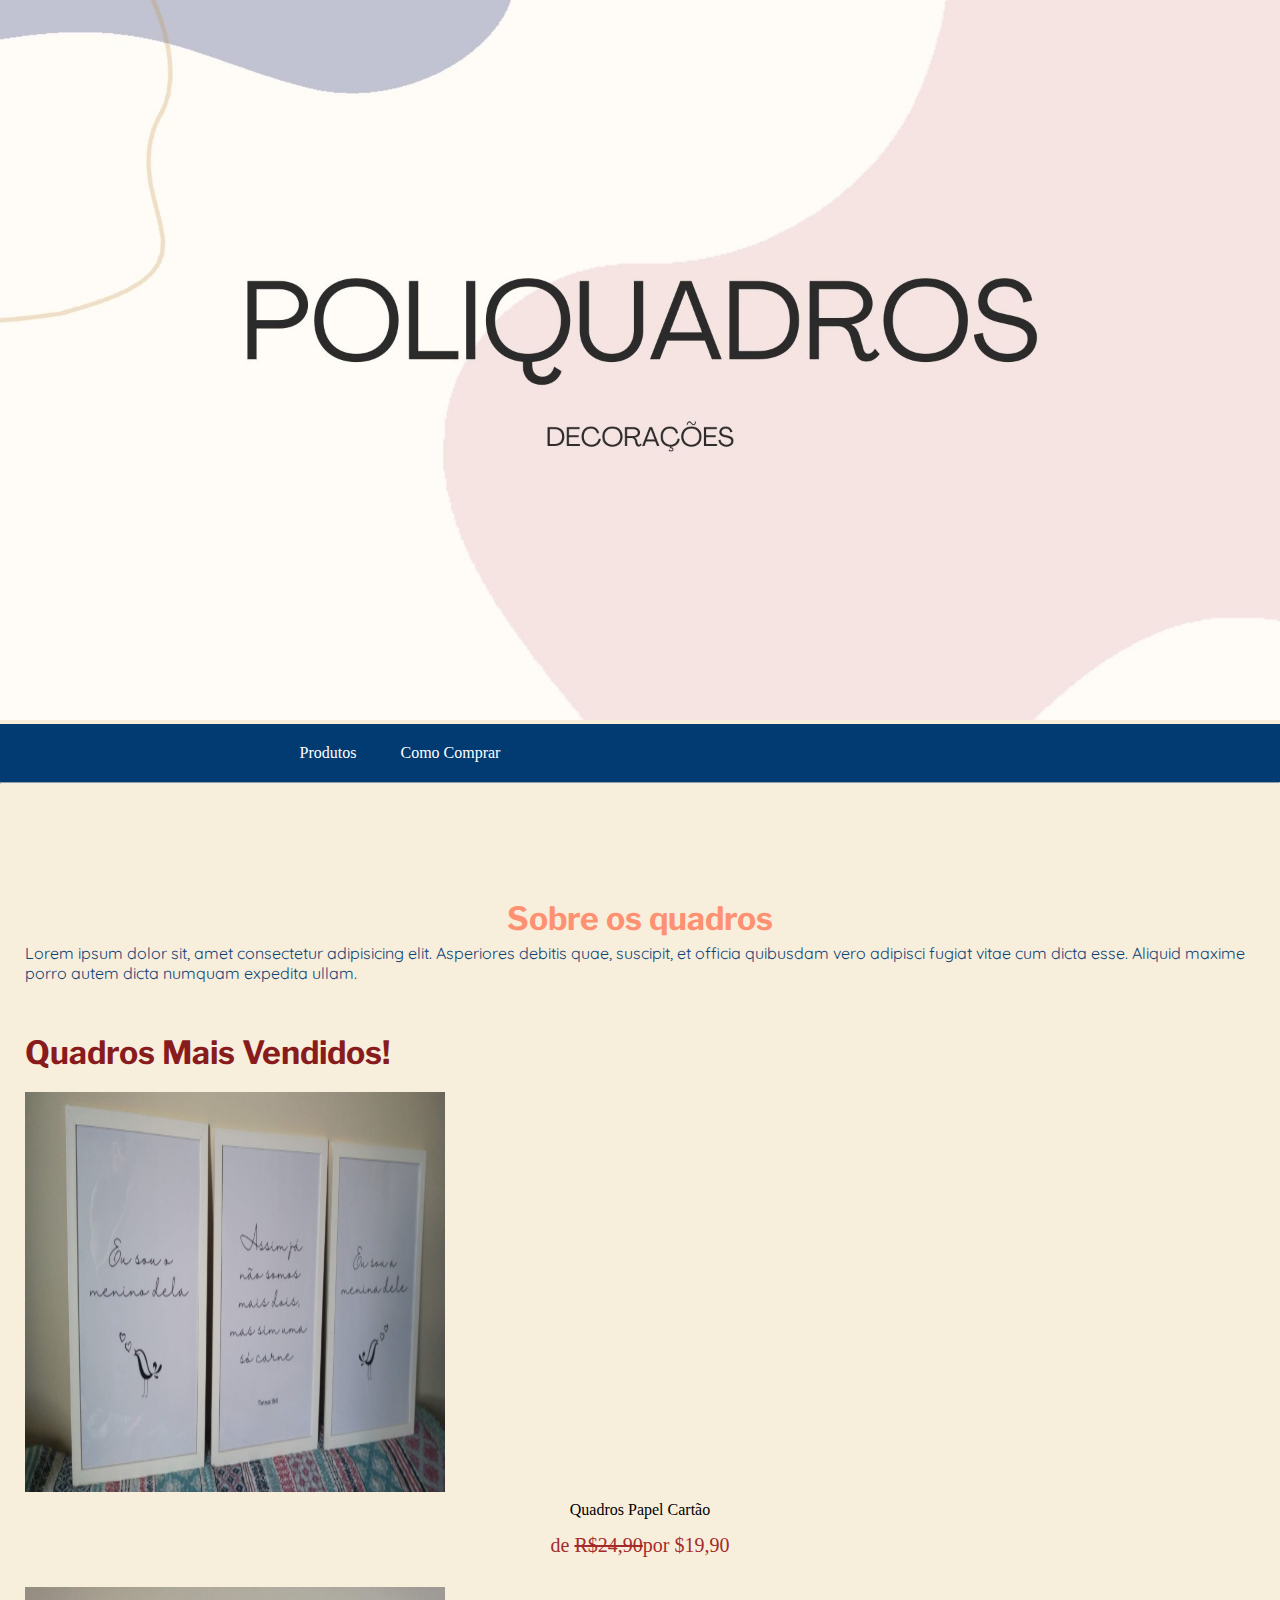
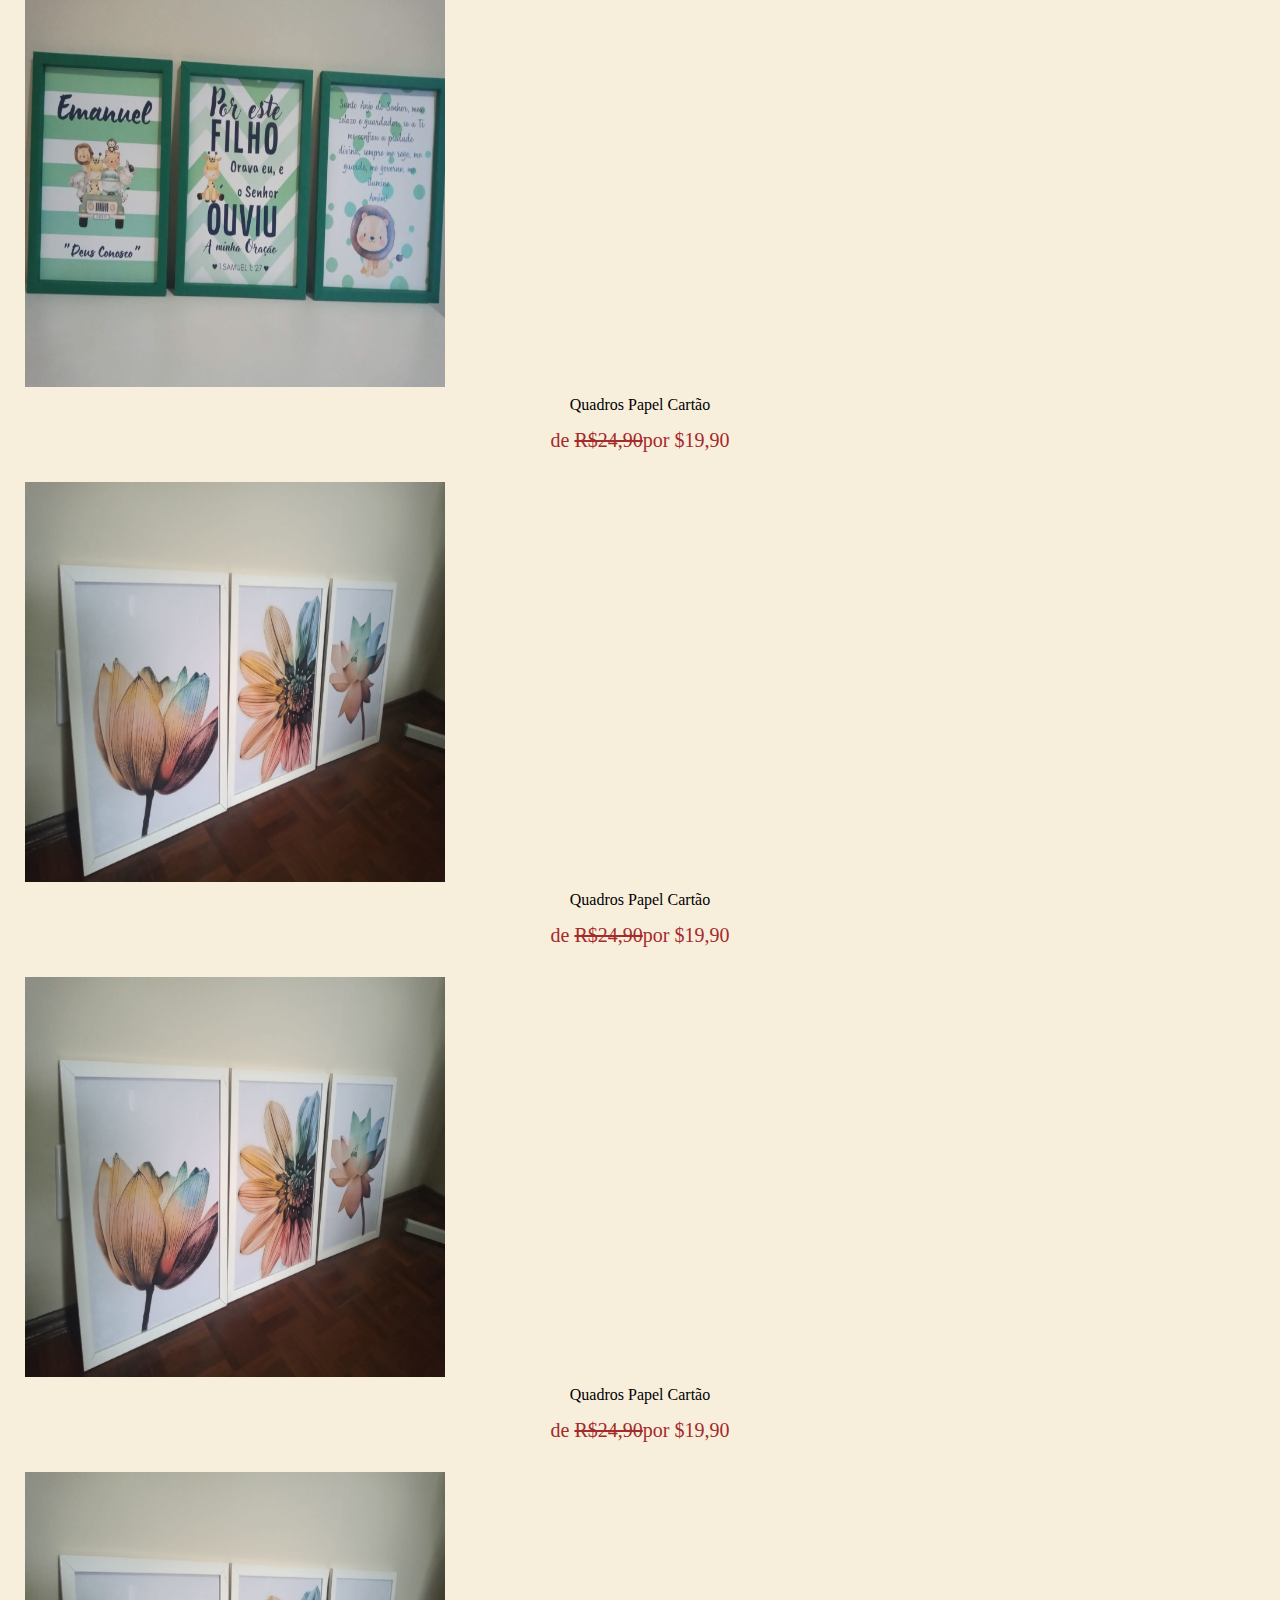
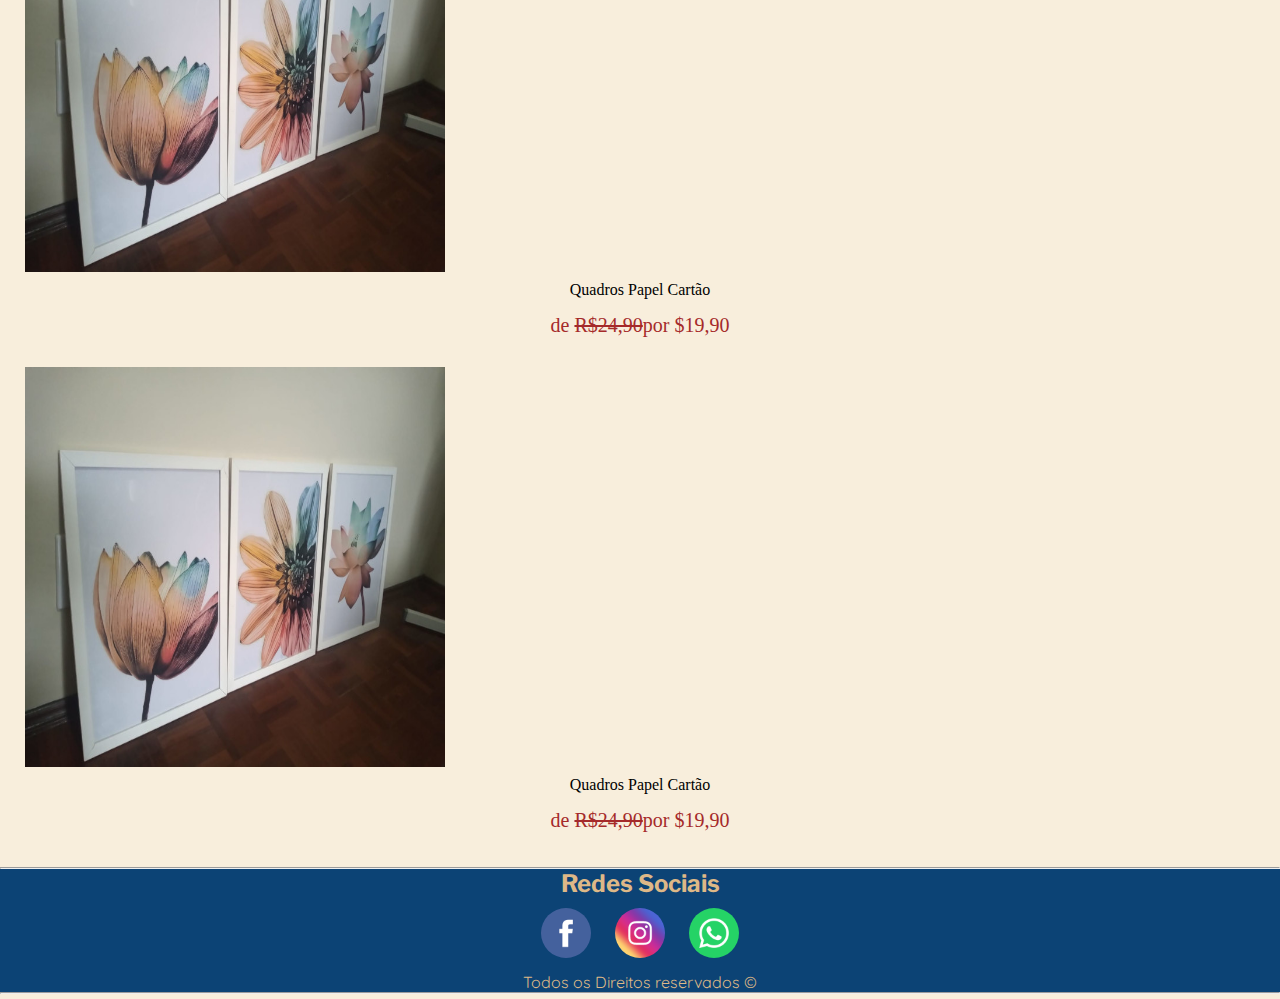
==== index.html @ dadd8ef4 "Initial commit" ====
<!DOCTYPE html>
<html lang="pt-br">
<head>
    <meta charset="UTF-8">
    <meta http-equiv="X-UA-Compatible" content="IE=edge">
    <meta name="viewport" content="width=device-width, initial-scale=1.0">
    <title>POLIQUADRADROS</title>
    <link rel="stylesheet" href="estilos/style.css">
</head>
<body>
    <header>
        <img src="imagens/POLIQUADROS.jpg" alt="fundo">

        <nav id="menu-h">
            <ul>
                <li>
                    <a href="#">Produtos</a>
                </li>

                <li>
                    <a href="comprar.html">Como Comprar</a>
                </li>
            </ul>
        </nav>
<hr>    
    </header>

    <main>
        <div id="sobre">
            <h1>Sobre os quadros</h1>
            <p> Lorem ipsum dolor sit, amet consectetur adipisicing elit. Asperiores debitis quae, suscipit, et officia quibusdam vero adipisci fugiat vitae cum dicta esse. Aliquid maxime porro autem dicta numquam expedita ullam.</p>
        </div>

        <div id="produtos">
            <h1> Quadros Mais Vendidos! </h1>
            <img src="imagens/img1.jpeg" alt="imagem">
            <p>Quadros Papel Cartão</p>
            <p style="font-size: 20px ; color: brown;"> de <s>R$24,90</s>por $19,90</p>
            <img src="imagens/img2.jpeg" alt="imagem">
            <p>Quadros Papel Cartão</p>
            <p style="font-size: 20px ; color: brown;"> de <s>R$24,90</s>por $19,90</p>
            <img src="imagens/img3.jpeg" alt="imagem">
            <p>Quadros Papel Cartão</p>
            <p style="font-size: 20px ; color: brown;"> de <s>R$24,90</s>por $19,90</p>
            <img src="imagens/img3.jpeg" alt="imagem">
            <p>Quadros Papel Cartão</p>
            <p style="font-size: 20px ; color: brown;"> de <s>R$24,90</s>por $19,90</p>
            <img src="imagens/img3.jpeg" alt="imagem">
            <p>Quadros Papel Cartão</p>
            <p style="font-size: 20px ; color: brown;"> de <s>R$24,90</s>por $19,90</p>
            <img src="imagens/img3.jpeg" alt="imagem">
            <p>Quadros Papel Cartão</p>
            <p style="font-size: 20px ; color: brown;"> de <s>R$24,90</s>por $19,90</p>
        </div>
    </main>

    <footer>
        <hr>
        <h2 style="color:burlywood ;font-family: 'Libre Franklin', sans-serif;"> Redes Sociais</h2>

        <a href=""><img src="imagens/logo-facebook.jpg" alt="facebook"></a>
        <a href=""><img src="imagens/logo-instagram.jpg" alt="instagram"></a>
        <a href=""><img src="imagens/whatsapp-large.png" alt=""></a>
        <p style="color:burlywood ;"> Todos os Direitos reservados &copy</p>

        <hr> 
    </footer>
    
</body>
</html>
---- estilos/style.css ----
@charset "UFT-8";
@import url('https://fonts.googleapis.com/css2?family=Comfortaa:wght@300&family=Fredoka+One&family=Libre+Franklin:wght@100&family=Oswald&family=Passion+One&family=Sriracha&display=swap');
@import url('https://fonts.googleapis.com/css2?family=Quicksand:wght@300&display=swap');


*{
    margin: 0px;
    padding: 0px;

}
body{
    background-color: #f8eedc;
}
h1{
    font-family: 'Libre Franklin', sans-serif;
}

p{
    font-family: 'Quicksand', sans-serif;
}


header{
    padding-top: 0px;
    margin-bottom: 100px;
}
header img{
    height: 100%;
    width: 100%;
}


#menu-h{
    background-color:#013B72;
    text-align: center;
}

#menu-h ul {
    max-width: 800px;
    list-style: none;
    padding: 0;
}

#menu-h ul li {
    display: inline;
    text-align: center;
}

#menu-h ul li a {
    color: #FFF;
    padding: 20px;
    display: inline-block;
    text-decoration: none;
    transition: background .4s;
}

#menu-h ul li a:hover {
    background-color:#FE9171;
}

#menu-h ul li:last-child a {
    text-align: right;
}
main{
    border: 10px solid rgba(255, 255, 255, 0);
    margin: 15px;
}

#sobre h1{
    color: #FE9171;
    text-align: center;
    padding: 5px;
}
#sobre p{
    color:#0c4375;
}

#produtos h1{
    color: rgb(136, 28, 28);
    padding-top: 50px;
}

#produtos p{
    padding-top: 5px;
    padding-bottom: 10px;
    text-align: center;
    font-family: Georgia, 'Times New Roman', Times, serif
}

#produtos img{
    display: inline-block;
    padding-top: 20px;
    width: 420px;
    height: 400px;
}
#produtos img:hover{
    width: 430px;
    height: 410px;
    transition: 1s;
}












footer{
    text-align: center;
    background-color: #0c4375;
    color: #000000;
    margin-bottom: 5px;
}
footer img{
    width: 50px;
    height: 50px;
    border-radius: 50%;
    padding: 10px;
}

footer img:hover{
    width: 55px;
    height: 55px;
    transition: 0.3s;

}
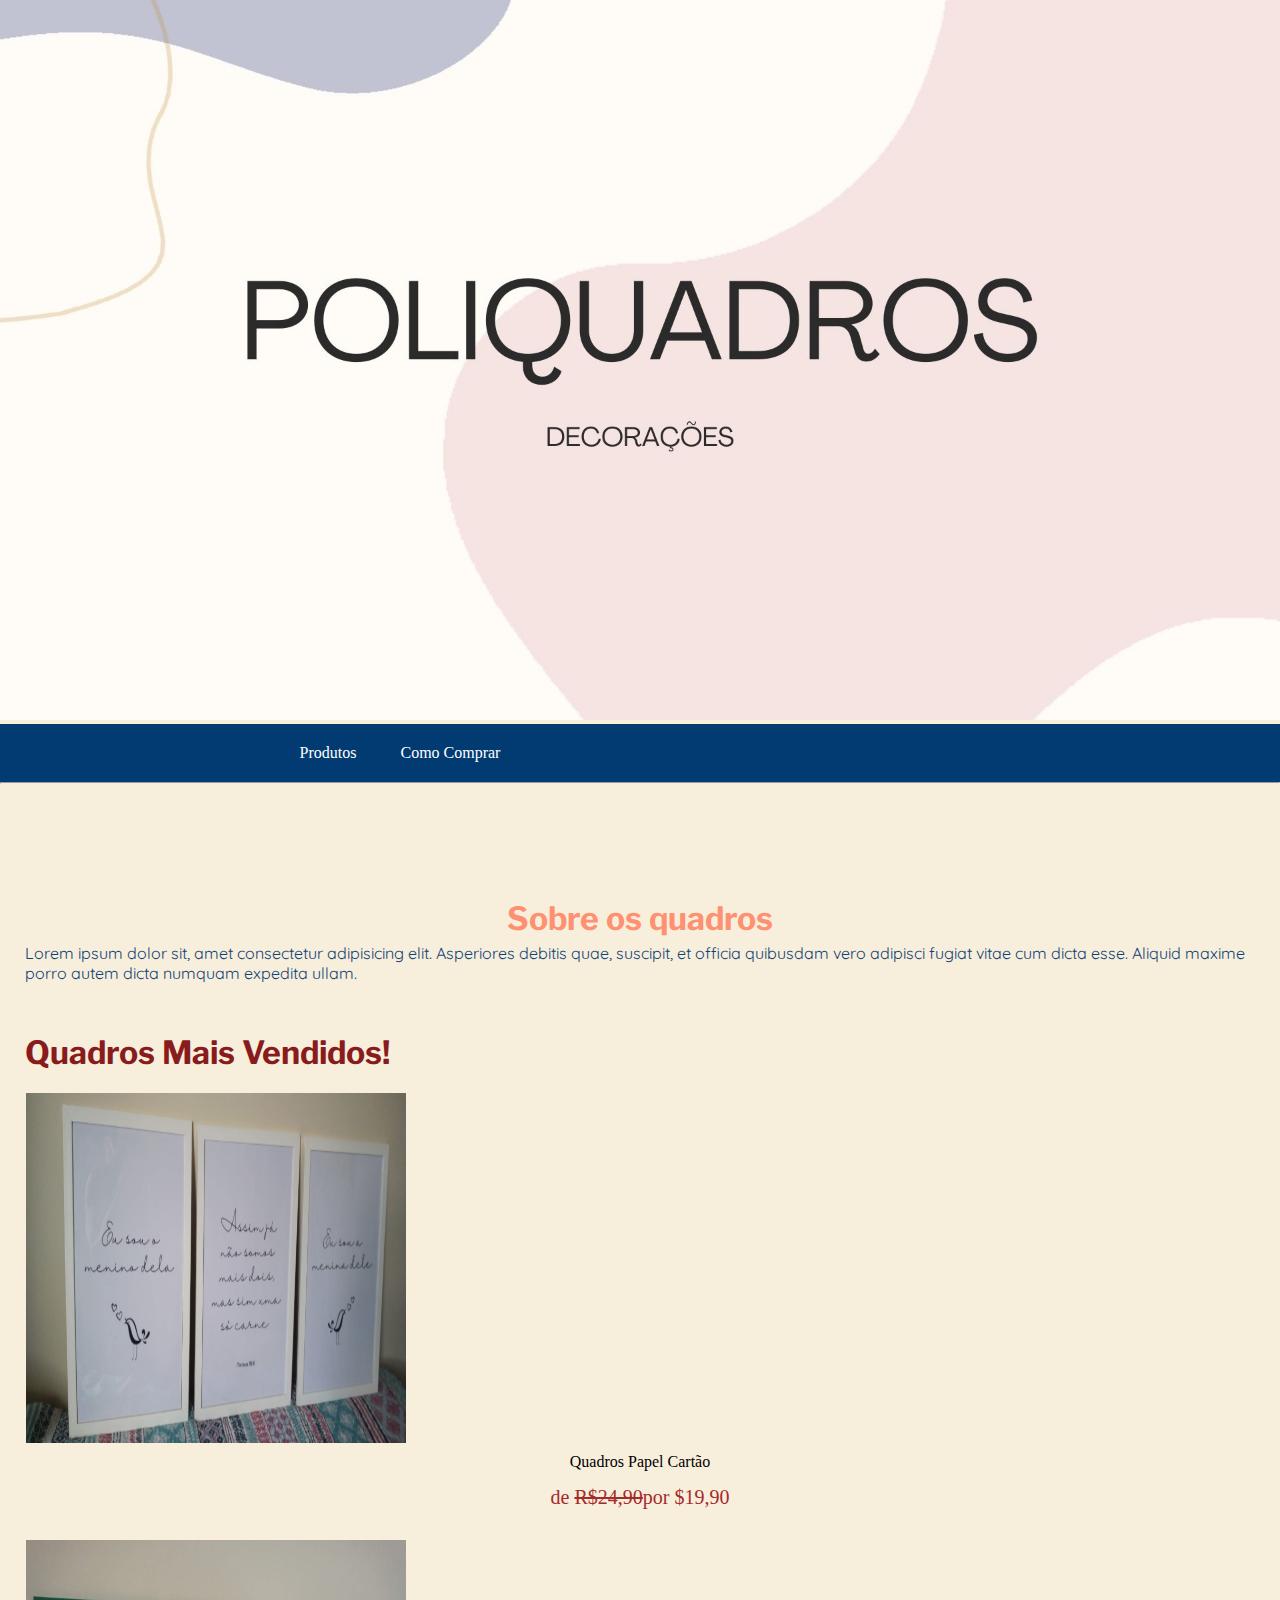
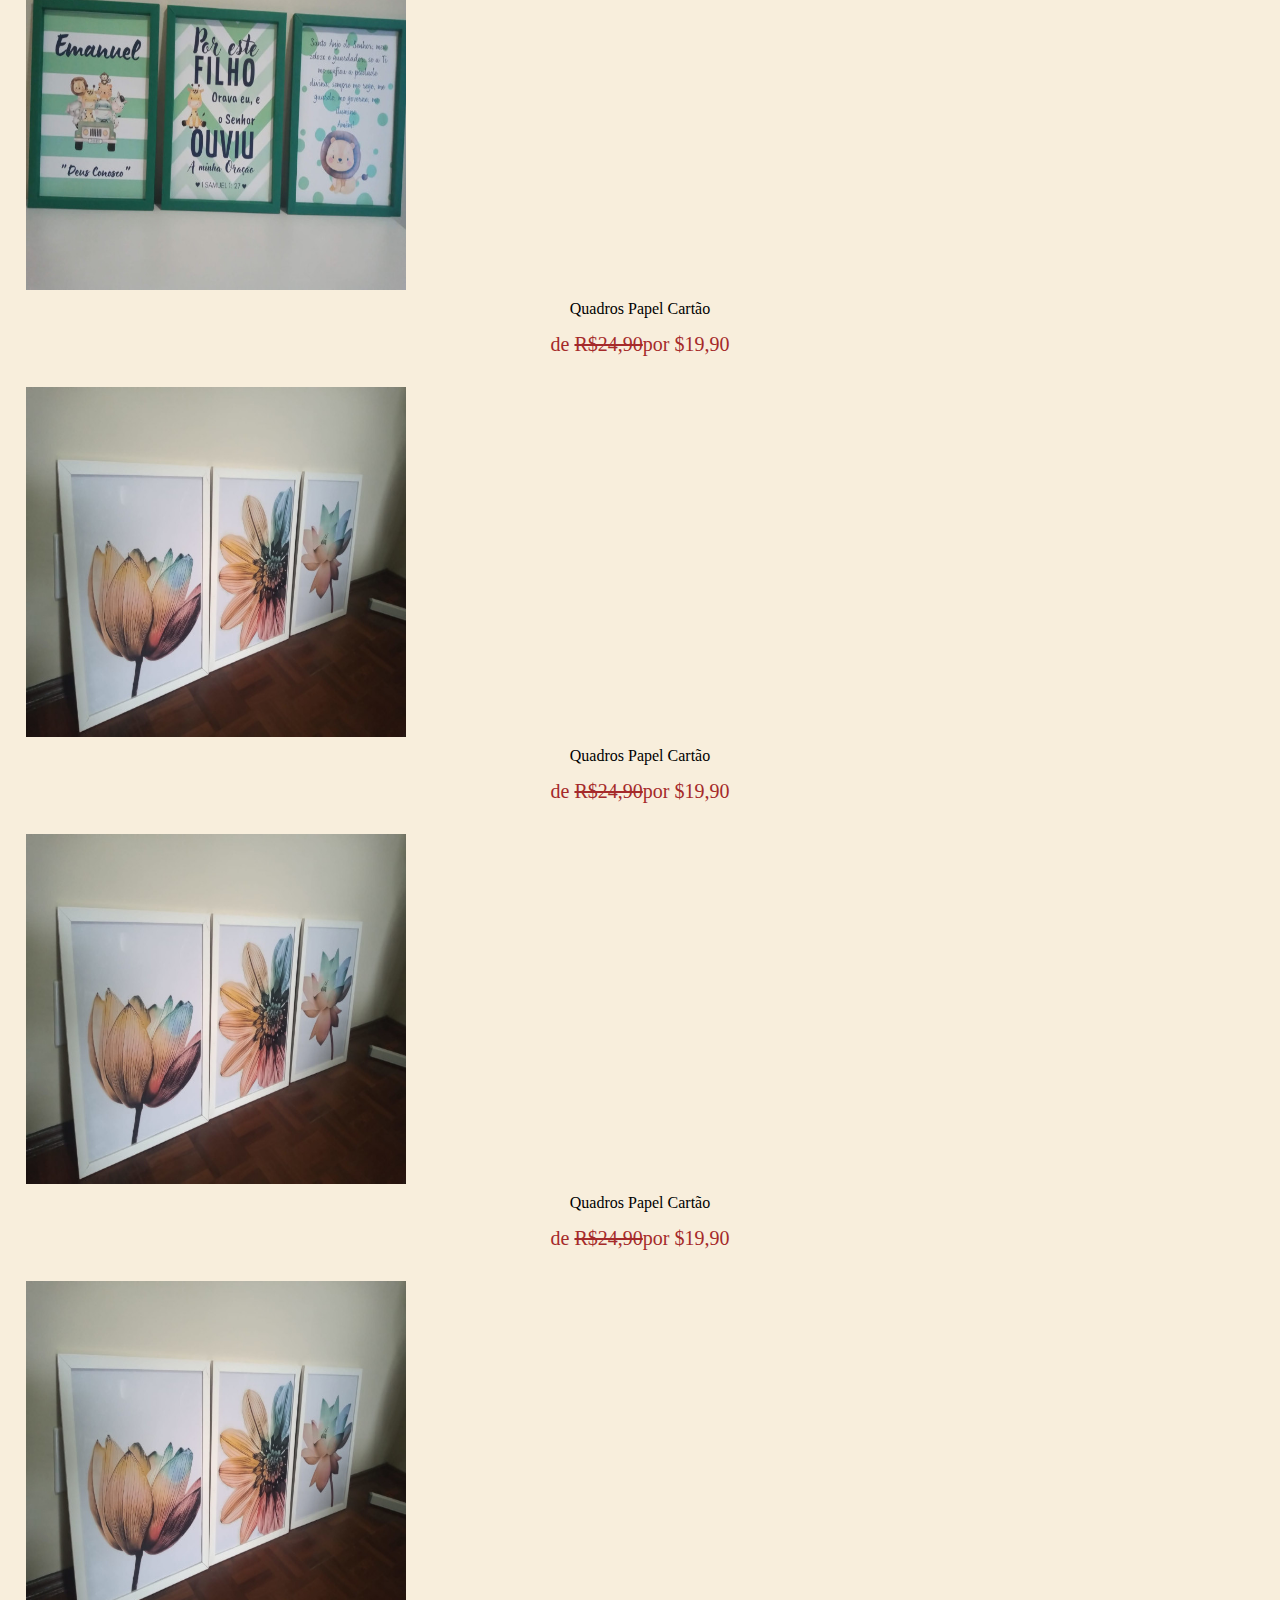
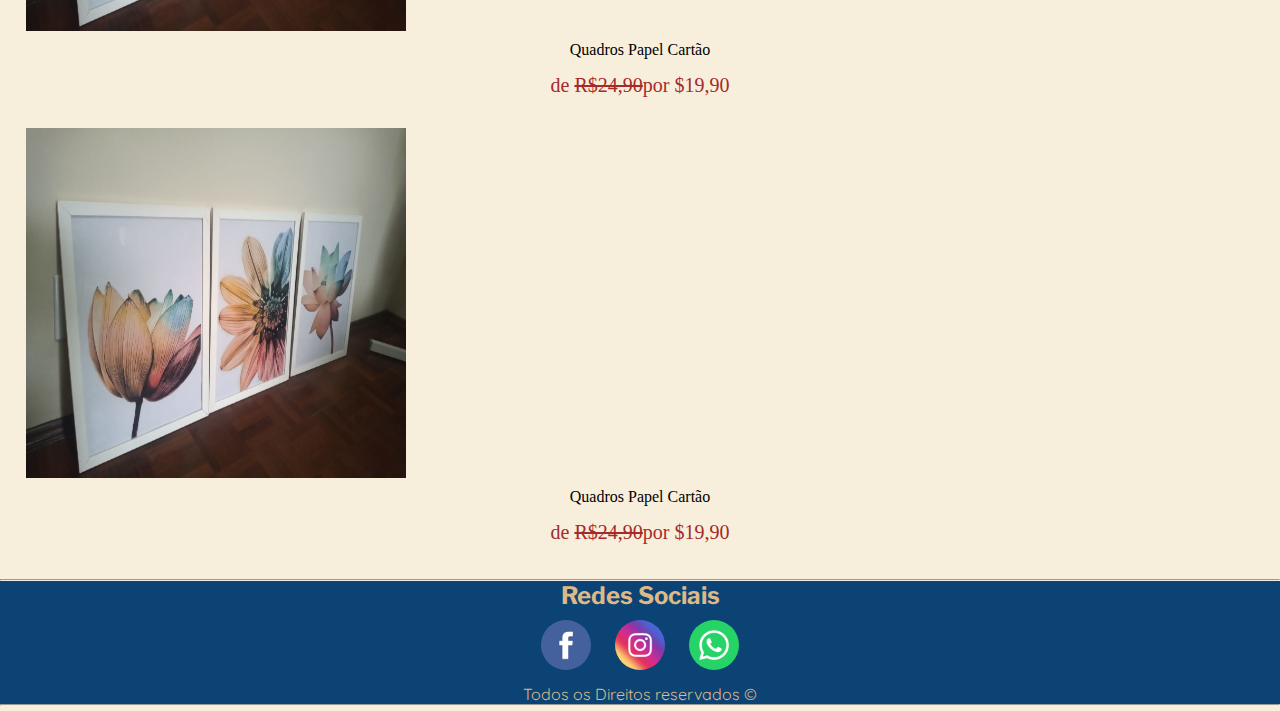
==== commit a19d7d23: "Redes sociais adicionada" ====
--- a/index.html
+++ b/index.html
@@ -58,8 +58,8 @@
         <hr>
         <h2 style="color:burlywood ;font-family: 'Libre Franklin', sans-serif;"> Redes Sociais</h2>
 
-        <a href=""><img src="imagens/logo-facebook.jpg" alt="facebook"></a>
-        <a href=""><img src="imagens/logo-instagram.jpg" alt="instagram"></a>
+        <a href="https://www.facebook.com/profile.php?id=100083151081227"><img src="imagens/logo-facebook.jpg" alt="facebook"></a>
+        <a href="https://www.instagram.com/poliquadrosdecor/"><img src="imagens/logo-instagram.jpg" alt="instagram"></a>
         <a href=""><img src="imagens/whatsapp-large.png" alt=""></a>
         <p style="color:burlywood ;"> Todos os Direitos reservados &copy</p>
 
--- a/estilos/style.css
+++ b/estilos/style.css
@@ -90,12 +90,13 @@
 #produtos img{
     display: inline-block;
     padding-top: 20px;
-    width: 420px;
-    height: 400px;
+    width: 380px;
+    height: 350px;
+    margin: 1px;
 }
 #produtos img:hover{
-    width: 430px;
-    height: 410px;
+    width: 400px;
+    height: 380px;
     transition: 1s;
 }
 
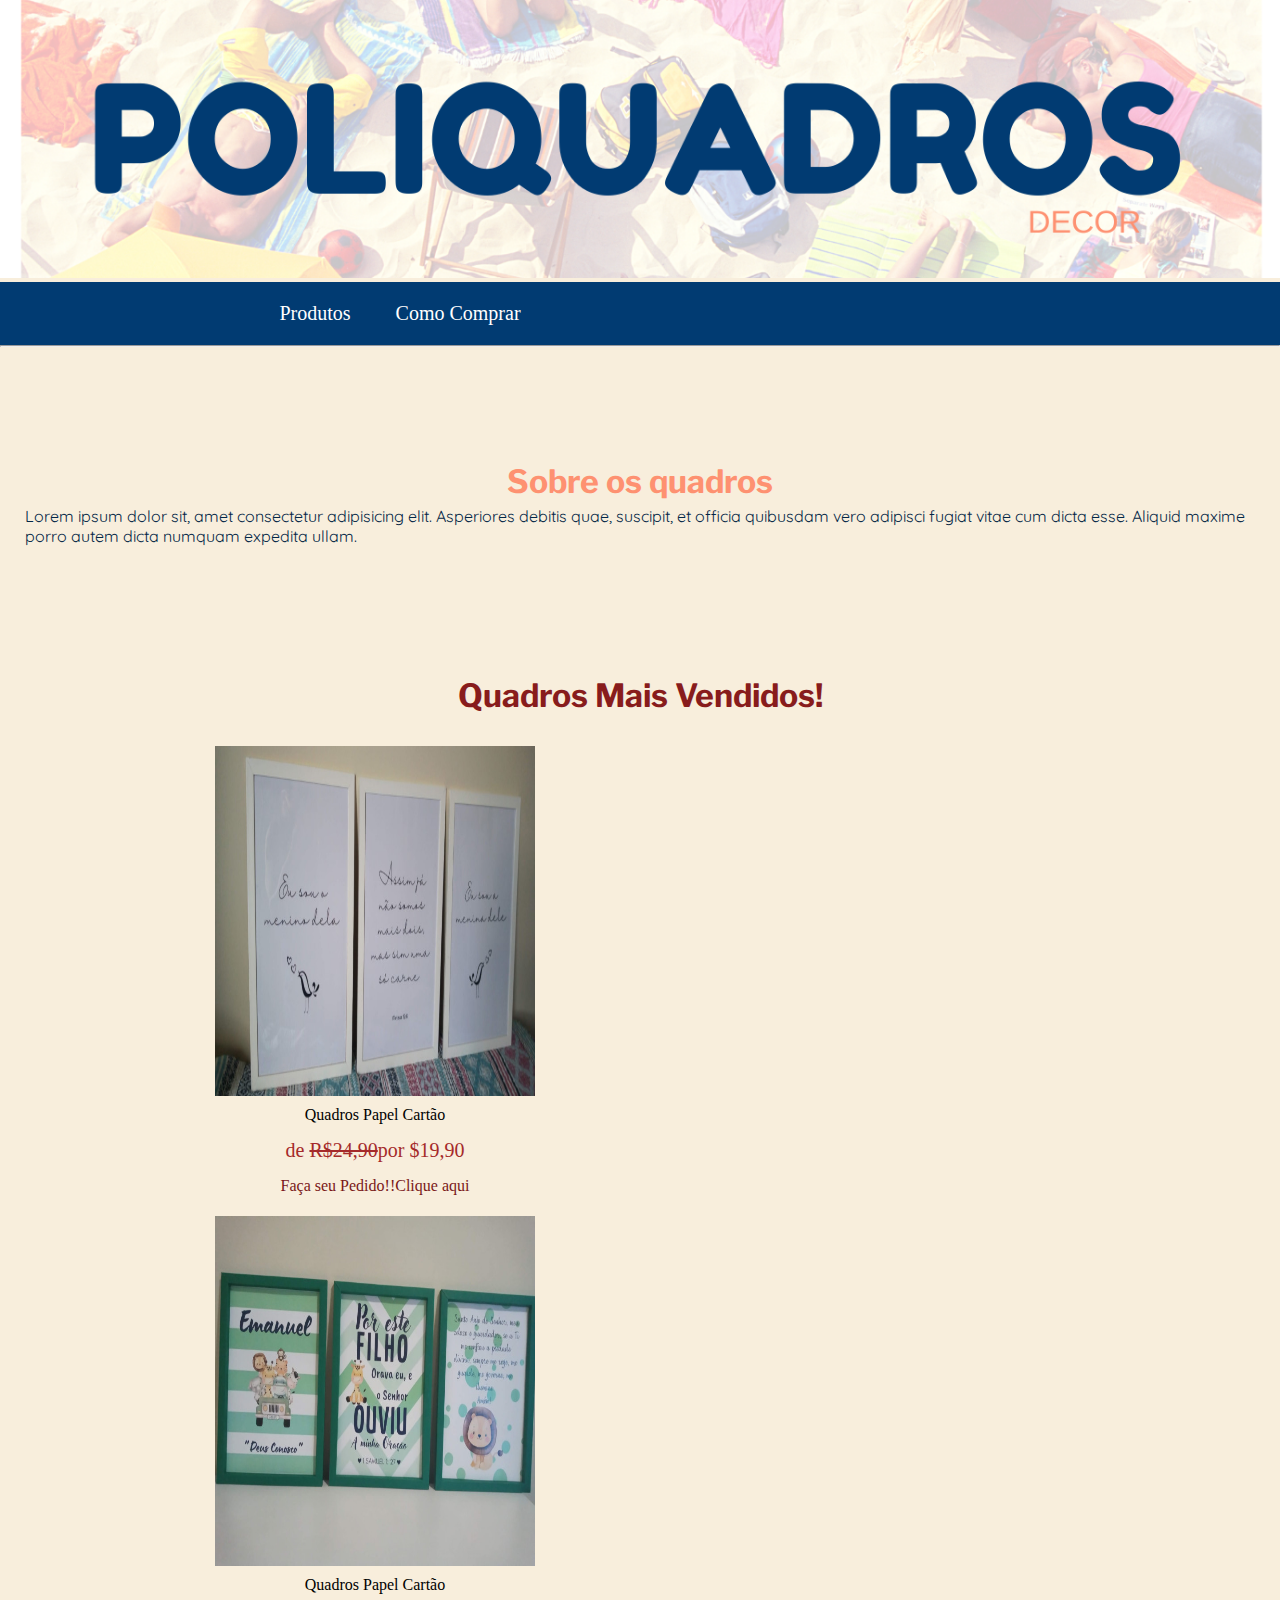
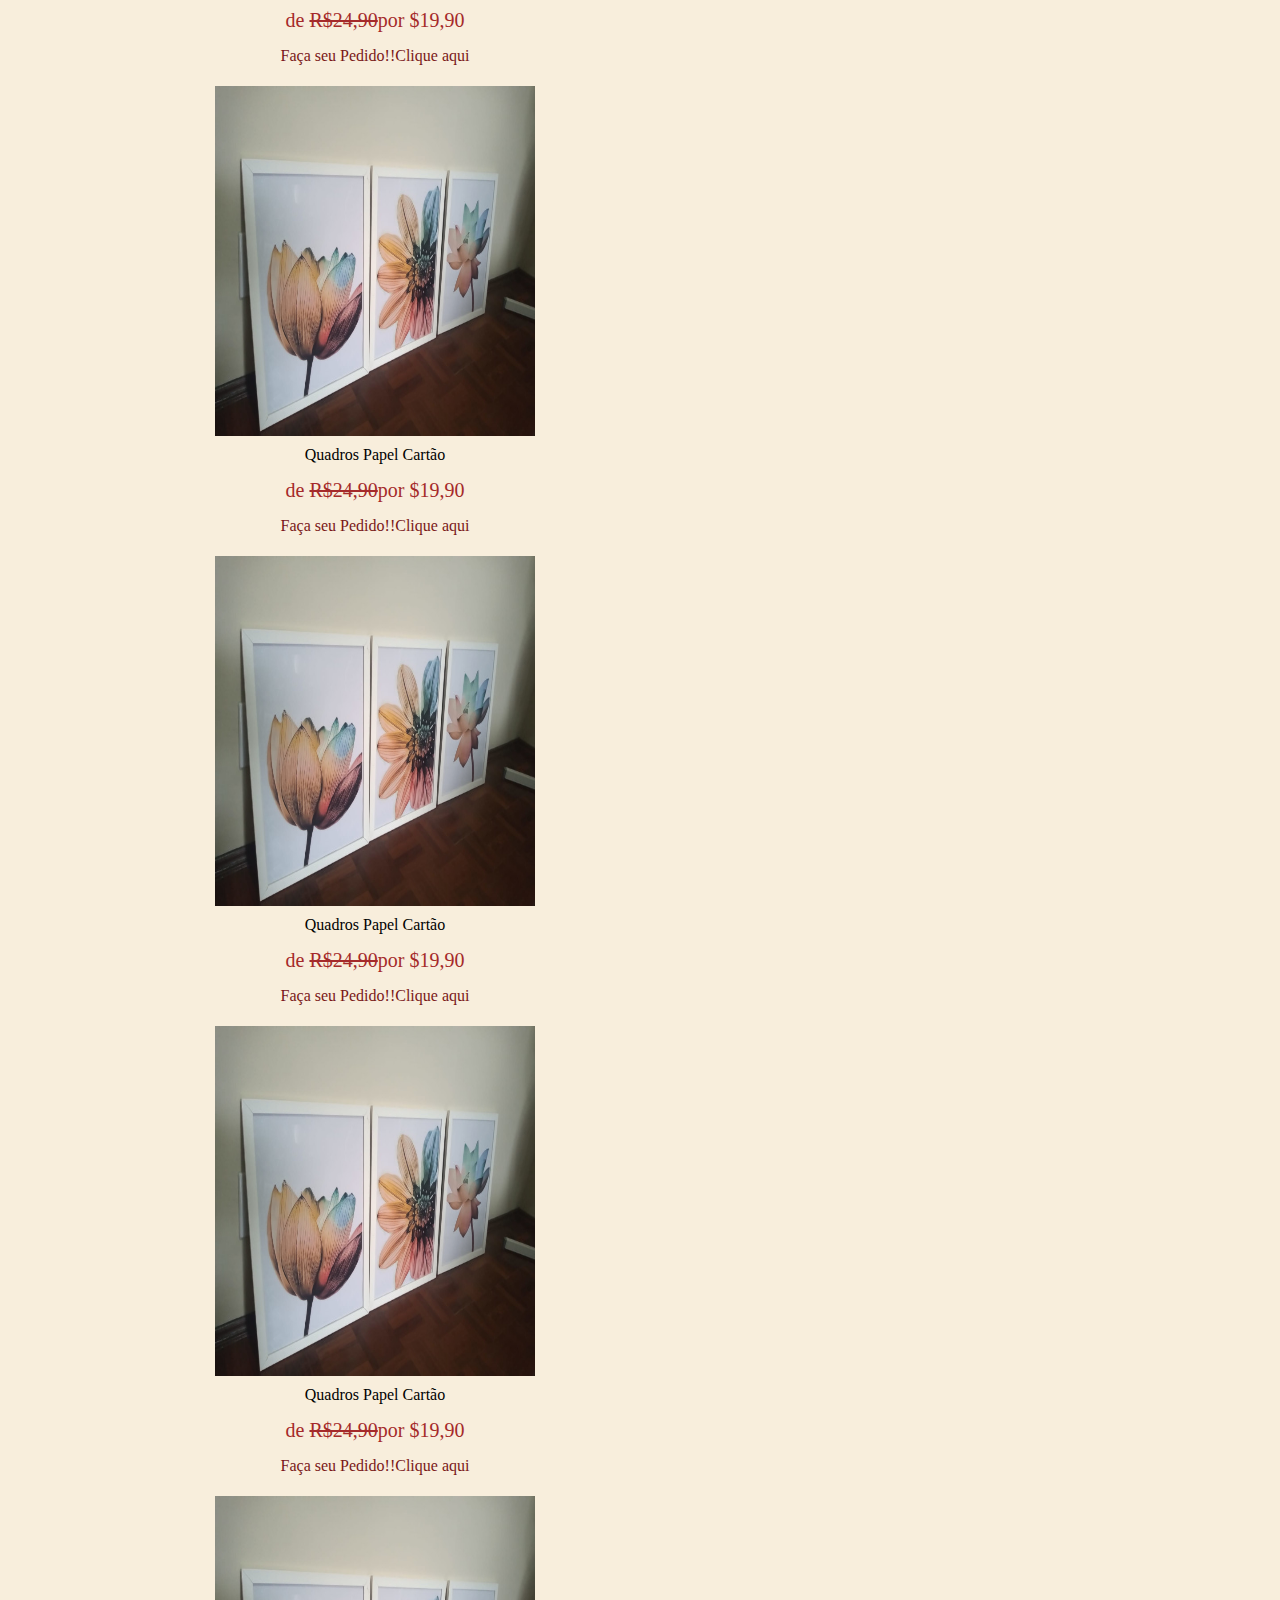
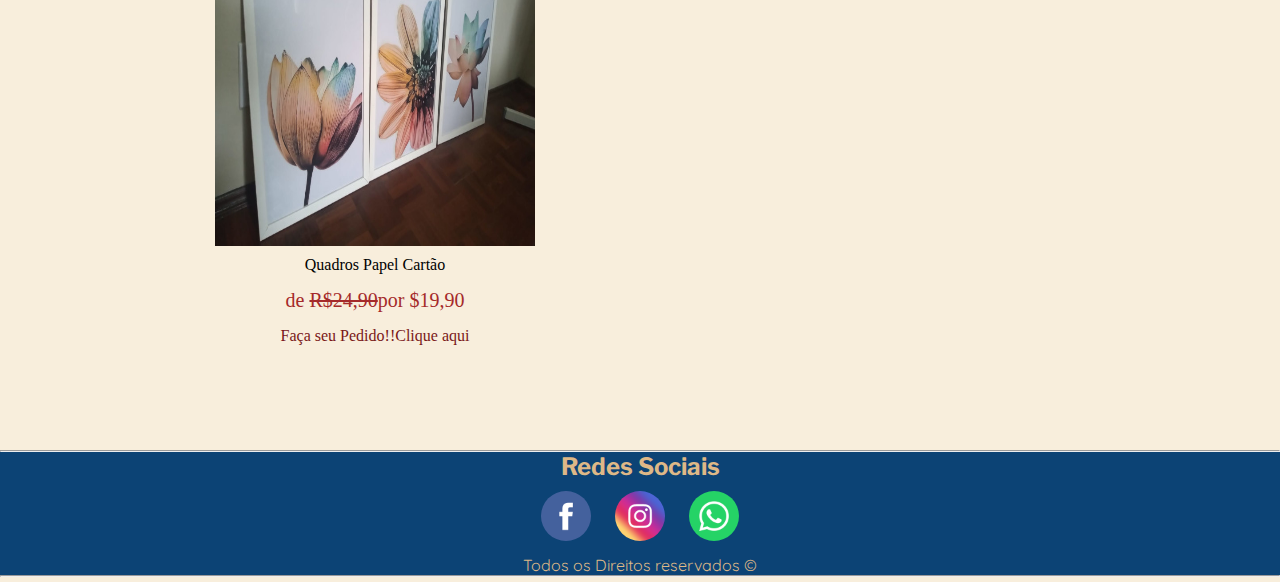
==== commit 0d18a709: "Arrumei alguns erros" ====
--- a/index.html
+++ b/index.html
@@ -4,13 +4,13 @@
     <meta charset="UTF-8">
     <meta http-equiv="X-UA-Compatible" content="IE=edge">
     <meta name="viewport" content="width=device-width, initial-scale=1.0">
-    <title>POLIQUADRADROS</title>
+    <title>POLIQUADROS</title>
     <link rel="stylesheet" href="estilos/style.css">
 </head>
 <body>
     <header>
-        <img src="imagens/POLIQUADROS.jpg" alt="fundo">
-
+        
+        <img src="imagens/POLIQUADROS.png" alt="">
         <nav id="menu-h">
             <ul>
                 <li>
@@ -33,24 +33,54 @@
 
         <div id="produtos">
             <h1> Quadros Mais Vendidos! </h1>
-            <img src="imagens/img1.jpeg" alt="imagem">
-            <p>Quadros Papel Cartão</p>
-            <p style="font-size: 20px ; color: brown;"> de <s>R$24,90</s>por $19,90</p>
-            <img src="imagens/img2.jpeg" alt="imagem">
-            <p>Quadros Papel Cartão</p>
-            <p style="font-size: 20px ; color: brown;"> de <s>R$24,90</s>por $19,90</p>
-            <img src="imagens/img3.jpeg" alt="imagem">
-            <p>Quadros Papel Cartão</p>
-            <p style="font-size: 20px ; color: brown;"> de <s>R$24,90</s>por $19,90</p>
-            <img src="imagens/img3.jpeg" alt="imagem">
-            <p>Quadros Papel Cartão</p>
-            <p style="font-size: 20px ; color: brown;"> de <s>R$24,90</s>por $19,90</p>
-            <img src="imagens/img3.jpeg" alt="imagem">
-            <p>Quadros Papel Cartão</p>
-            <p style="font-size: 20px ; color: brown;"> de <s>R$24,90</s>por $19,90</p>
-            <img src="imagens/img3.jpeg" alt="imagem">
-            <p>Quadros Papel Cartão</p>
-            <p style="font-size: 20px ; color: brown;"> de <s>R$24,90</s>por $19,90</p>
+            <div id="produto">
+                <img src="imagens/img1.jpeg" alt="imagem">
+                <p>Quadros Papel Cartão</p>
+                <p style="font-size: 20px ; color: brown;"> de <s>R$24,90</s>por $19,90</p>
+                <a href="#">
+                    <p style="color:rgb(122, 24, 24) ;">Faça seu Pedido!!Clique aqui</p>
+                </a>
+            </div>
+            <div id="produto">
+                <img src="imagens/img2.jpeg" alt="imagem">
+                <p>Quadros Papel Cartão</p>
+                <p style="font-size: 20px ; color: brown;"> de <s>R$24,90</s>por $19,90</p>
+                <a href="#">
+                    <p style="color:rgb(122, 24, 24) ;">Faça seu Pedido!!Clique aqui</p>
+                </a>
+            </div>
+            <div id="produto">
+                <img src="imagens/img3.jpeg" alt="imagem">
+                <p>Quadros Papel Cartão</p>
+                <p style="font-size: 20px ; color: brown;"> de <s>R$24,90</s>por $19,90</p>
+                <a href="#">
+                    <p style="color:rgb(122, 24, 24) ;">Faça seu Pedido!!Clique aqui</p>
+                </a>
+            </div>
+            <div id="produto">
+                <img src="imagens/img3.jpeg" alt="imagem">
+                <p>Quadros Papel Cartão</p>
+                <p style="font-size: 20px ; color: brown;"> de <s>R$24,90</s>por $19,90</p>
+                <a href="#">
+                    <p style="color:rgb(122, 24, 24) ;">Faça seu Pedido!!Clique aqui</p>
+                </a>
+            </div>
+            <div id="produto">
+                <img src="imagens/img3.jpeg" alt="imagem">
+                <p>Quadros Papel Cartão</p>
+                <p style="font-size: 20px ; color: #a52a2a;"> de <s>R$24,90</s>por $19,90</p>
+                <a href="#">
+                    <p style="color:rgb(122, 24, 24) ;">Faça seu Pedido!!Clique aqui</p>
+                </a>
+            </div>
+            <div id="produto">
+                <img src="imagens/img3.jpeg" alt="imagem">
+                <p>Quadros Papel Cartão</p>
+                <p style="font-size: 20px ; color: brown;"> de <s>R$24,90</s>por $19,90</p>
+                <a href="#">
+                    <p style="color:rgb(122, 24, 24) ;">Faça seu Pedido!!Clique aqui</p>
+                </a>
+            </div>
         </div>
     </main>
 
--- a/estilos/style.css
+++ b/estilos/style.css
@@ -72,12 +72,14 @@
     padding: 5px;
 }
 #sobre p{
-    color:#0c4375;
+    color:#032646;
 }
 
 #produtos h1{
     color: rgb(136, 28, 28);
     padding-top: 50px;
+    text-align: center;
+    margin: 10px;
 }
 
 #produtos p{
@@ -90,16 +92,79 @@
 #produtos img{
     display: inline-block;
     padding-top: 20px;
-    width: 380px;
+    width: 320px;
     height: 350px;
     margin: 1px;
 }
 #produtos img:hover{
-    width: 400px;
-    height: 380px;
-    transition: 1s;
+    -webkit-transform: scale(1.1);
+   transform: scale(1.1);
 }
 
+#produtos a{
+    font-family: 'Gill Sans', 'Gill Sans MT', Calibri, 'Trebuchet MS', sans-serif;
+    text-decoration: none;
+}
+
+#produto{
+    display: inline-block;
+    width: 320px;
+    height: 350px;
+    text-align: center;
+    align-items: center;
+    
+}
+
+a p:hover{
+    color: #FE9171;
+    text-decoration: underline;
+    background-color: rgb(63, 65, 223);
+    border-radius: 50px;
+    
+}
+
+@media (min-width: 1025px){
+    
+    #menu-h{
+        text-align: center;
+        align-items: center;
+        font-size: 20px;
+    
+    }
+
+
+    #produto{
+        display: inline-block;
+        width: 540px;
+        height: 400px;
+        text-align: center;
+        align-items: center;
+    }
+
+
+    #produtos{
+        margin: 80px;
+        align-items: center;
+    }
+
+    #produtos a{
+        font-family: 'Gill Sans', 'Gill Sans MT', Calibri, 'Trebuchet MS', sans-serif;
+        text-decoration: none;
+    }
+
+    a p:hover{
+        color: #FE9171;
+        text-decoration: underline;
+        background-color: rgb(63, 65, 223);
+        border-radius: 50px;
+        
+    }
+
+
+
+
+
+}
 
 
 
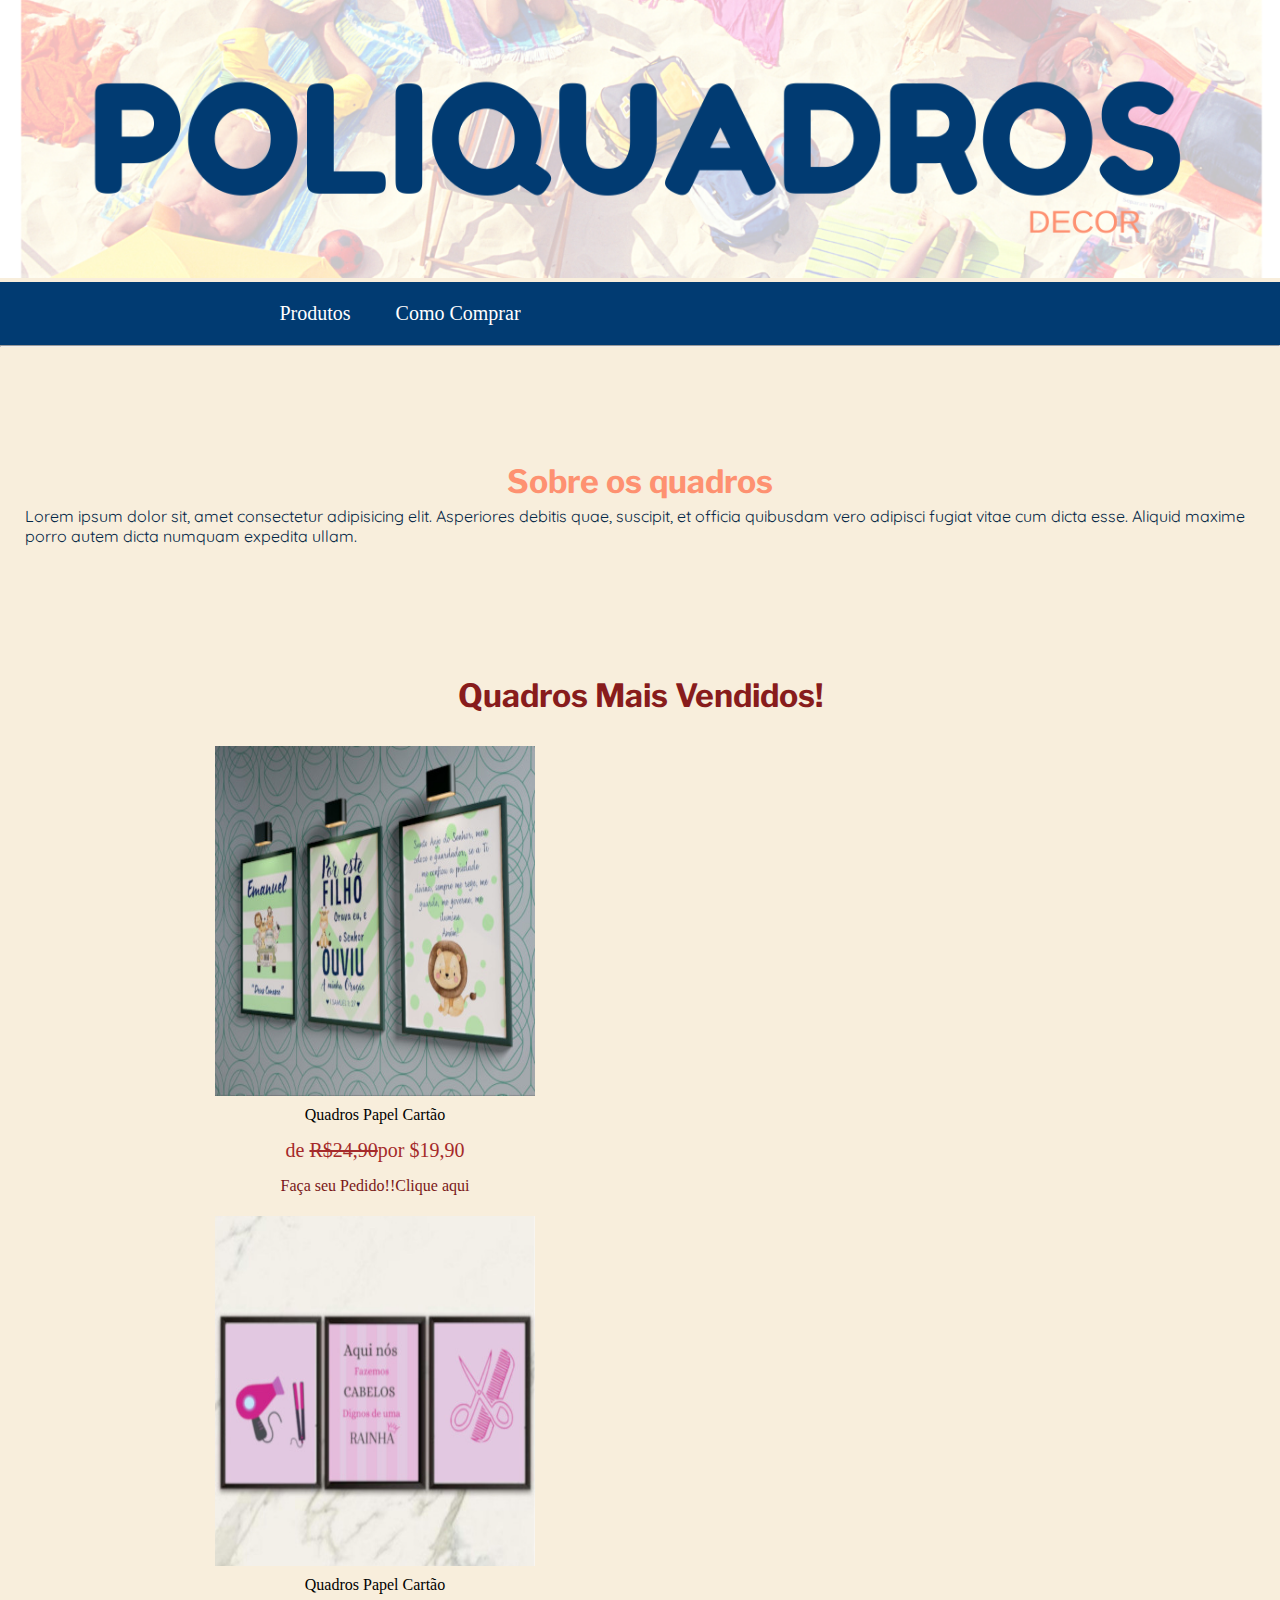
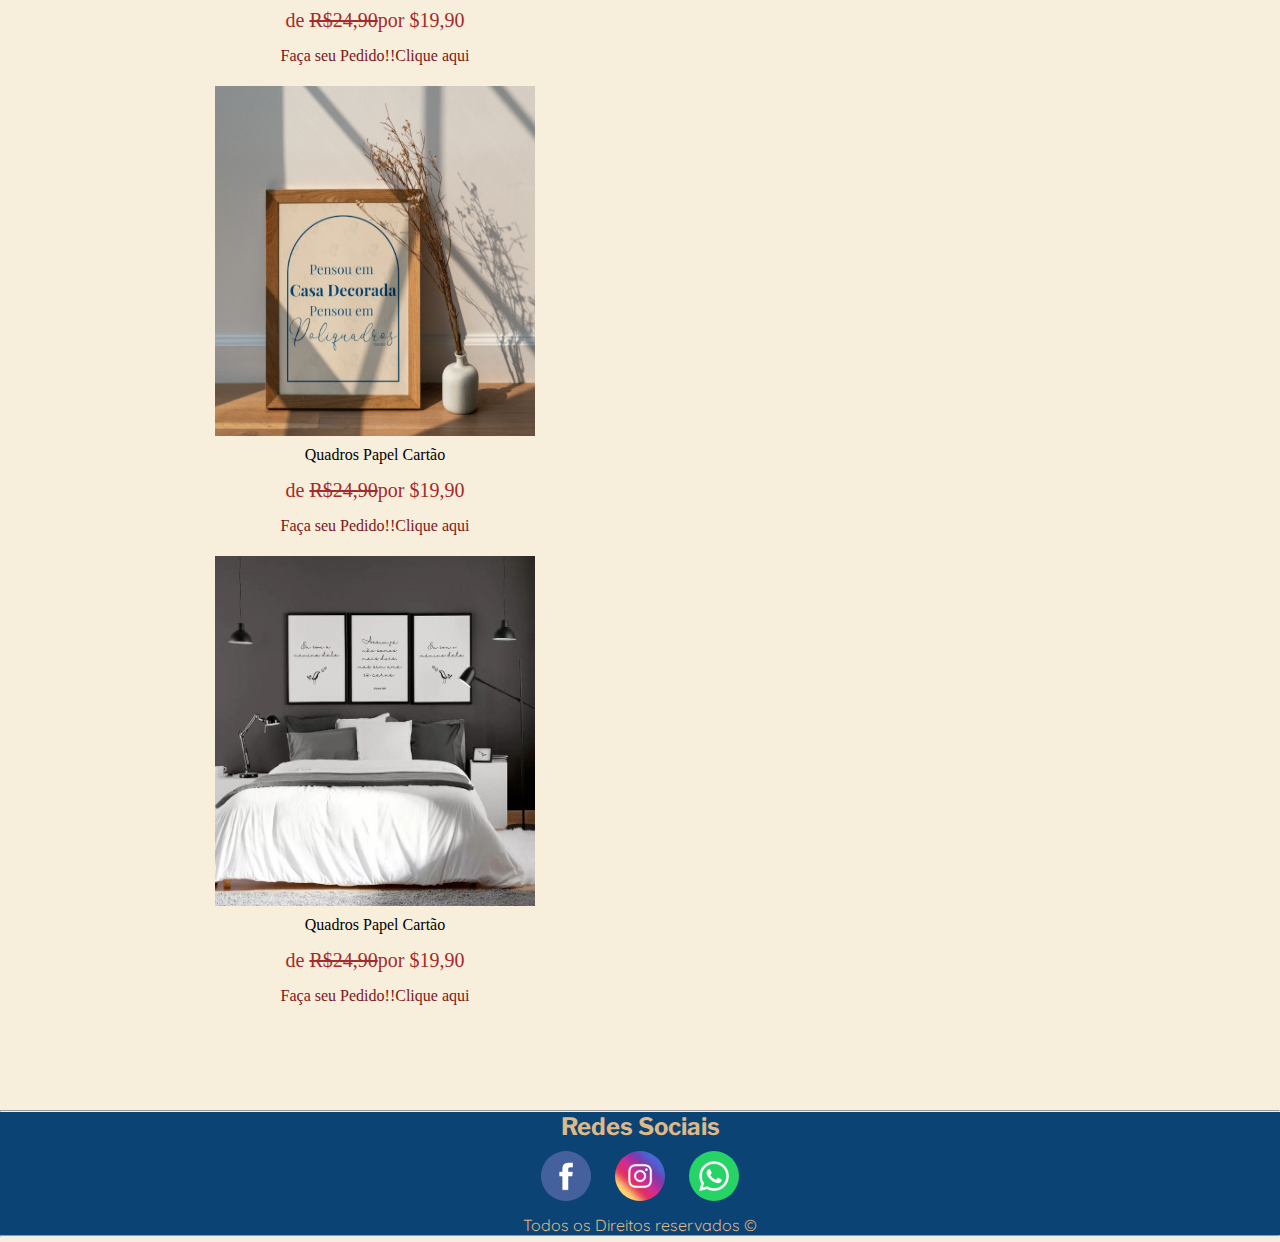
==== commit 80afa4b7: "quadros" ====
--- a/index.html
+++ b/index.html
@@ -34,7 +34,7 @@
         <div id="produtos">
             <h1> Quadros Mais Vendidos! </h1>
             <div id="produto">
-                <img src="imagens/img1.jpeg" alt="imagem">
+                <img src="imagens/quadro01.jpeg" alt="imagem">
                 <p>Quadros Papel Cartão</p>
                 <p style="font-size: 20px ; color: brown;"> de <s>R$24,90</s>por $19,90</p>
                 <a href="#">
@@ -42,7 +42,7 @@
                 </a>
             </div>
             <div id="produto">
-                <img src="imagens/img2.jpeg" alt="imagem">
+                <img src="imagens/quadro02.jpeg" alt="imagem">
                 <p>Quadros Papel Cartão</p>
                 <p style="font-size: 20px ; color: brown;"> de <s>R$24,90</s>por $19,90</p>
                 <a href="#">
@@ -50,7 +50,7 @@
                 </a>
             </div>
             <div id="produto">
-                <img src="imagens/img3.jpeg" alt="imagem">
+                <img src="imagens/quadro03.jpeg" alt="imagem">
                 <p>Quadros Papel Cartão</p>
                 <p style="font-size: 20px ; color: brown;"> de <s>R$24,90</s>por $19,90</p>
                 <a href="#">
@@ -58,23 +58,7 @@
                 </a>
             </div>
             <div id="produto">
-                <img src="imagens/img3.jpeg" alt="imagem">
-                <p>Quadros Papel Cartão</p>
-                <p style="font-size: 20px ; color: brown;"> de <s>R$24,90</s>por $19,90</p>
-                <a href="#">
-                    <p style="color:rgb(122, 24, 24) ;">Faça seu Pedido!!Clique aqui</p>
-                </a>
-            </div>
-            <div id="produto">
-                <img src="imagens/img3.jpeg" alt="imagem">
-                <p>Quadros Papel Cartão</p>
-                <p style="font-size: 20px ; color: #a52a2a;"> de <s>R$24,90</s>por $19,90</p>
-                <a href="#">
-                    <p style="color:rgb(122, 24, 24) ;">Faça seu Pedido!!Clique aqui</p>
-                </a>
-            </div>
-            <div id="produto">
-                <img src="imagens/img3.jpeg" alt="imagem">
+                <img src="imagens/quadro04.jpeg" alt="imagem">
                 <p>Quadros Papel Cartão</p>
                 <p style="font-size: 20px ; color: brown;"> de <s>R$24,90</s>por $19,90</p>
                 <a href="#">
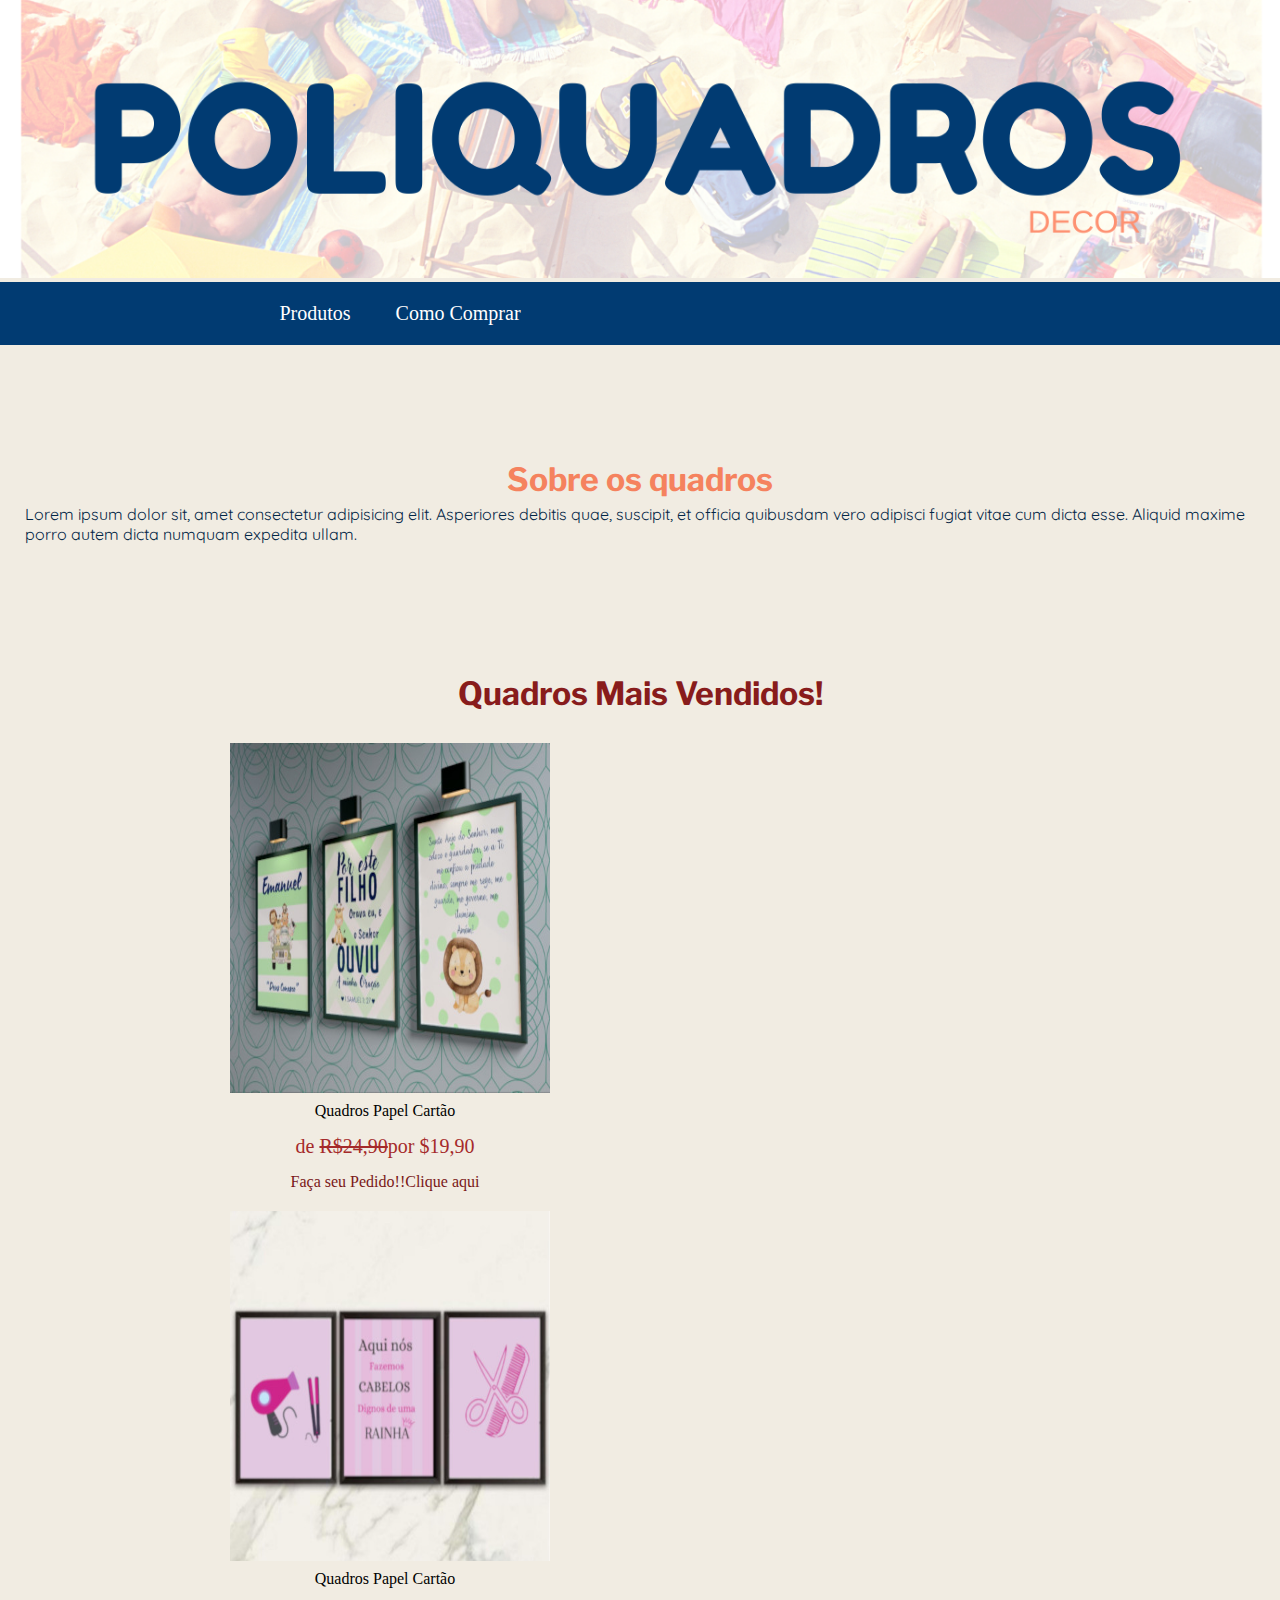
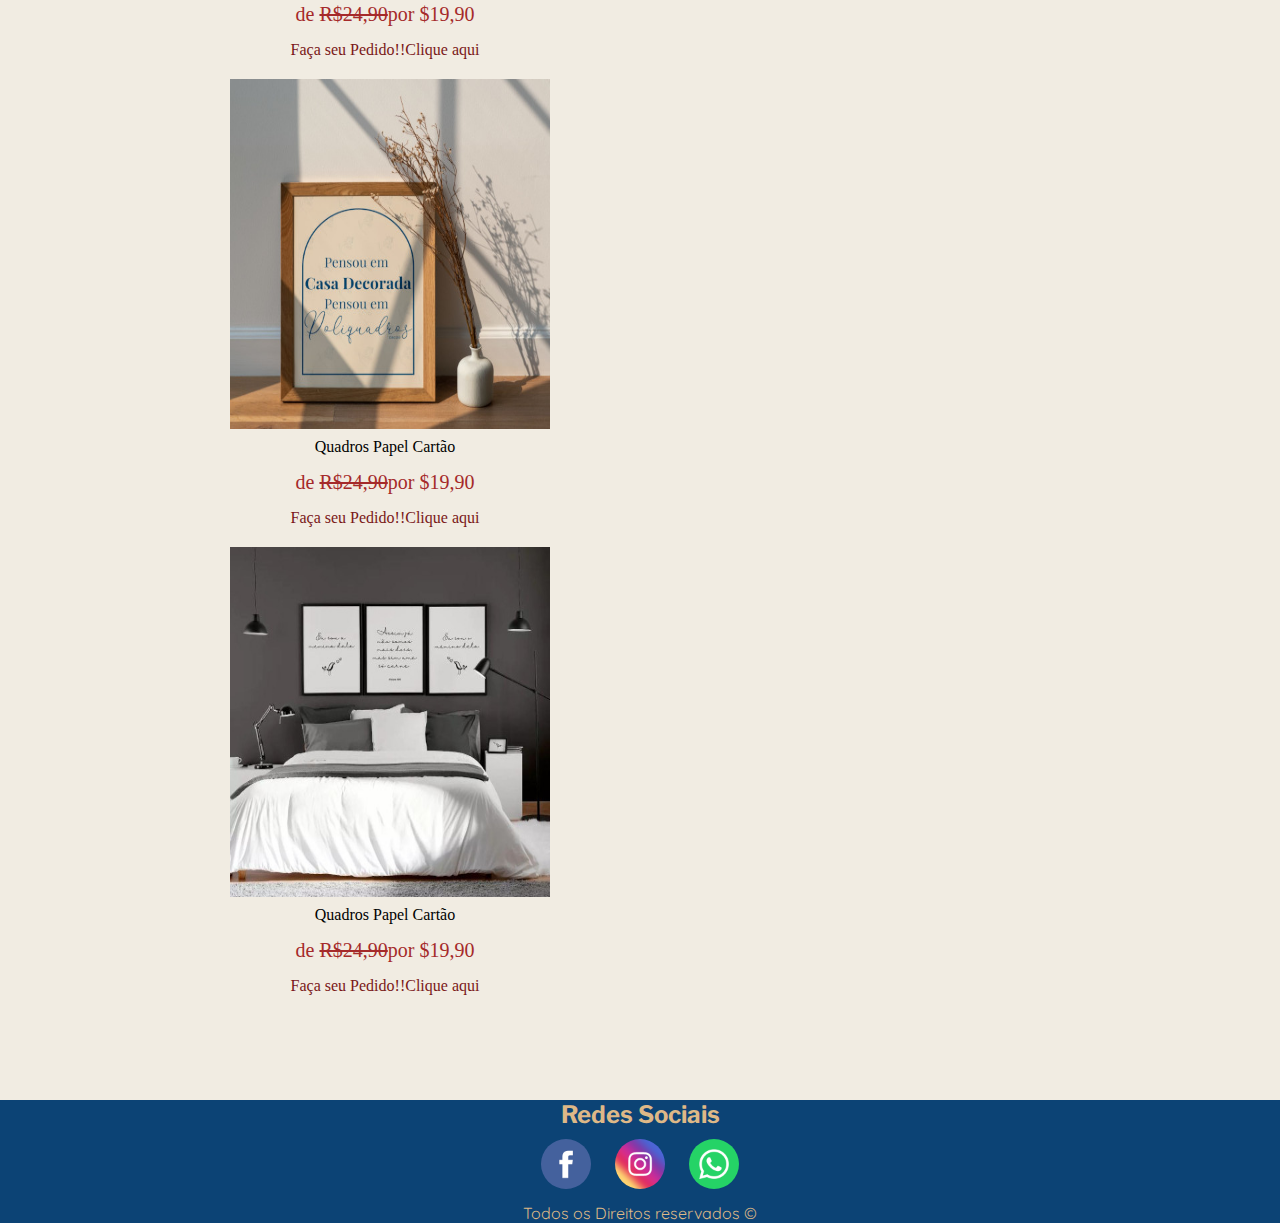
==== commit 5d429f01: "." ====
--- a/index.html
+++ b/index.html
@@ -21,8 +21,7 @@
                     <a href="comprar.html">Como Comprar</a>
                 </li>
             </ul>
-        </nav>
-<hr>    
+        </nav>  
     </header>
 
     <main>
@@ -69,7 +68,6 @@
     </main>
 
     <footer>
-        <hr>
         <h2 style="color:burlywood ;font-family: 'Libre Franklin', sans-serif;"> Redes Sociais</h2>
 
         <a href="https://www.facebook.com/profile.php?id=100083151081227"><img src="imagens/logo-facebook.jpg" alt="facebook"></a>
@@ -77,7 +75,6 @@
         <a href=""><img src="imagens/whatsapp-large.png" alt=""></a>
         <p style="color:burlywood ;"> Todos os Direitos reservados &copy</p>
 
-        <hr> 
     </footer>
     
 </body>
--- a/estilos/style.css
+++ b/estilos/style.css
@@ -9,7 +9,7 @@
 
 }
 body{
-    background-color: #f8eedc;
+    background-color: #f1ece2;
 }
 h1{
     font-family: 'Libre Franklin', sans-serif;
@@ -67,7 +67,7 @@
 }
 
 #sobre h1{
-    color: #FE9171;
+    color: #f5825e;
     text-align: center;
     padding: 5px;
 }
@@ -94,7 +94,8 @@
     padding-top: 20px;
     width: 320px;
     height: 350px;
-    margin: 1px;
+    margin-left: 10px;
+    align-items: center;
 }
 #produtos img:hover{
     -webkit-transform: scale(1.1);
@@ -112,13 +113,13 @@
     height: 350px;
     text-align: center;
     align-items: center;
-    
+    margin-left: 10px; 
 }
 
 a p:hover{
     color: #FE9171;
     text-decoration: underline;
-    background-color: rgb(63, 65, 223);
+    background-color: rgba(255, 208, 106, 0.123);
     border-radius: 50px;
     
 }
@@ -155,7 +156,7 @@
     a p:hover{
         color: #FE9171;
         text-decoration: underline;
-        background-color: rgb(63, 65, 223);
+        background-color: rgba(255, 208, 106, 0.123);
         border-radius: 50px;
         
     }
@@ -180,7 +181,7 @@
     text-align: center;
     background-color: #0c4375;
     color: #000000;
-    margin-bottom: 5px;
+    margin-bottom: 0px;
 }
 footer img{
     width: 50px;
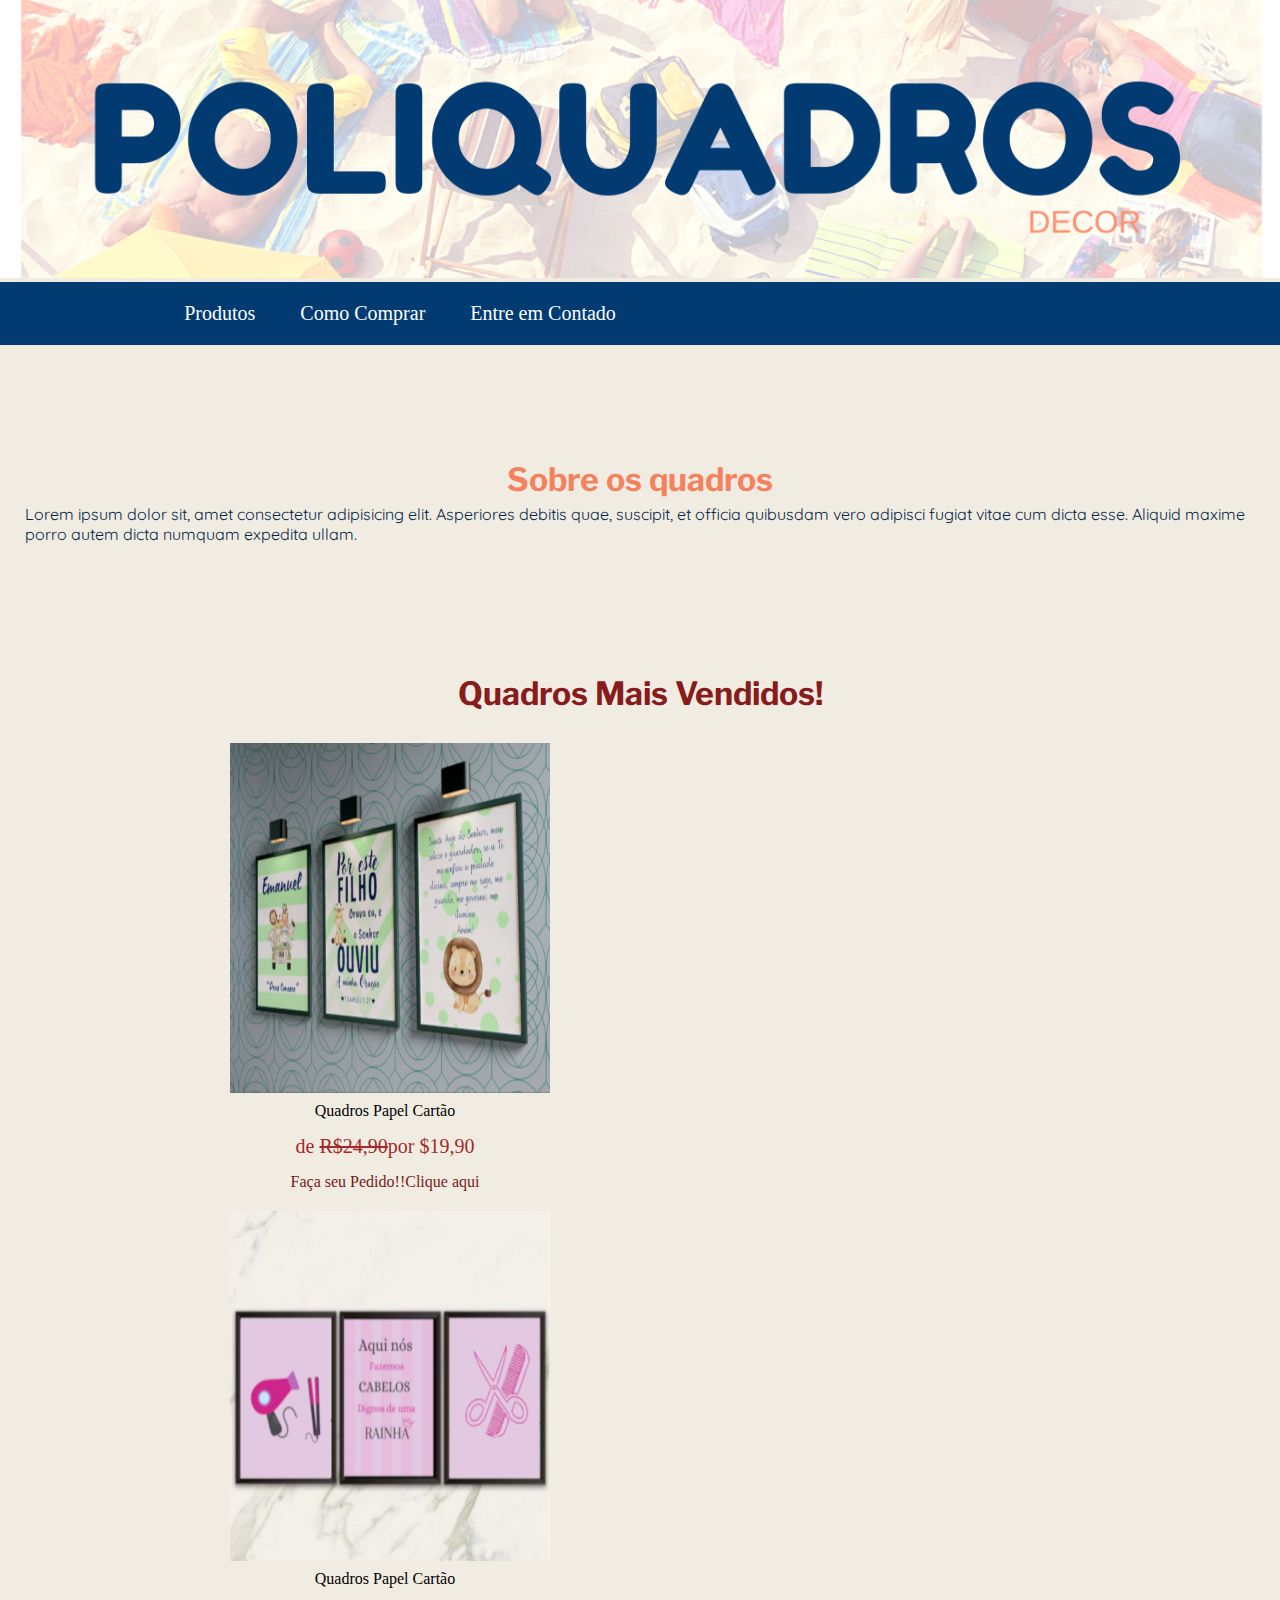
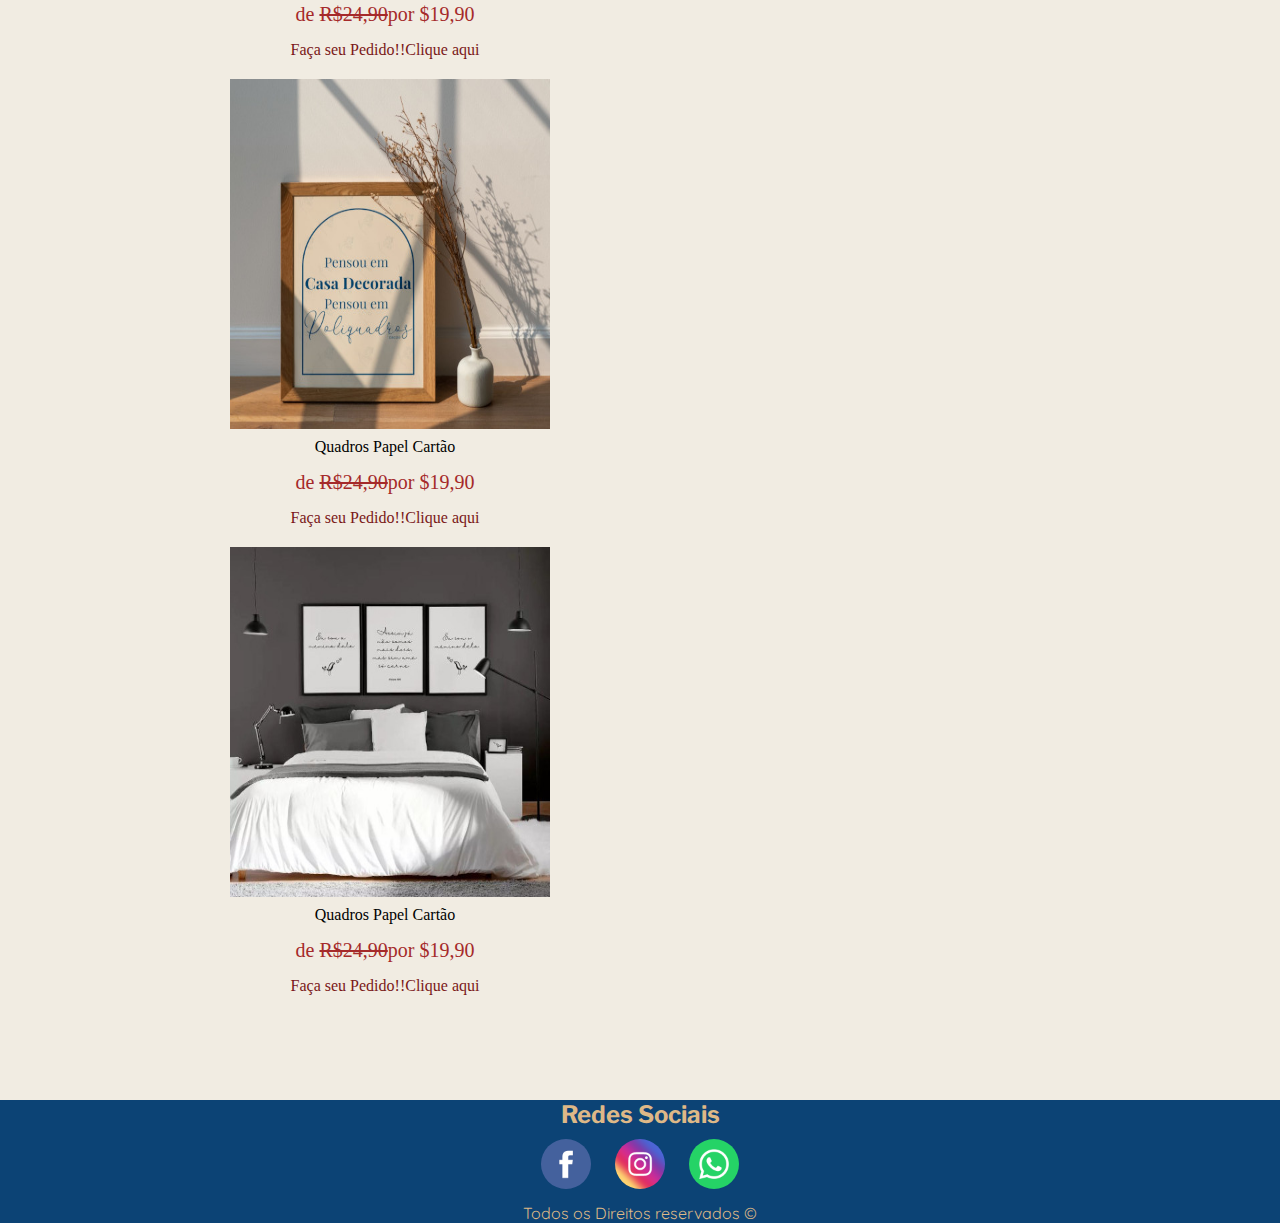
==== commit 9a5b982e: "adicionei formulario" ====
--- a/index.html
+++ b/index.html
@@ -19,6 +19,9 @@
 
                 <li>
                     <a href="comprar.html">Como Comprar</a>
+                </li>
+                <li>
+                    <a href="contato.html">Entre em Contado</a>
                 </li>
             </ul>
         </nav>  
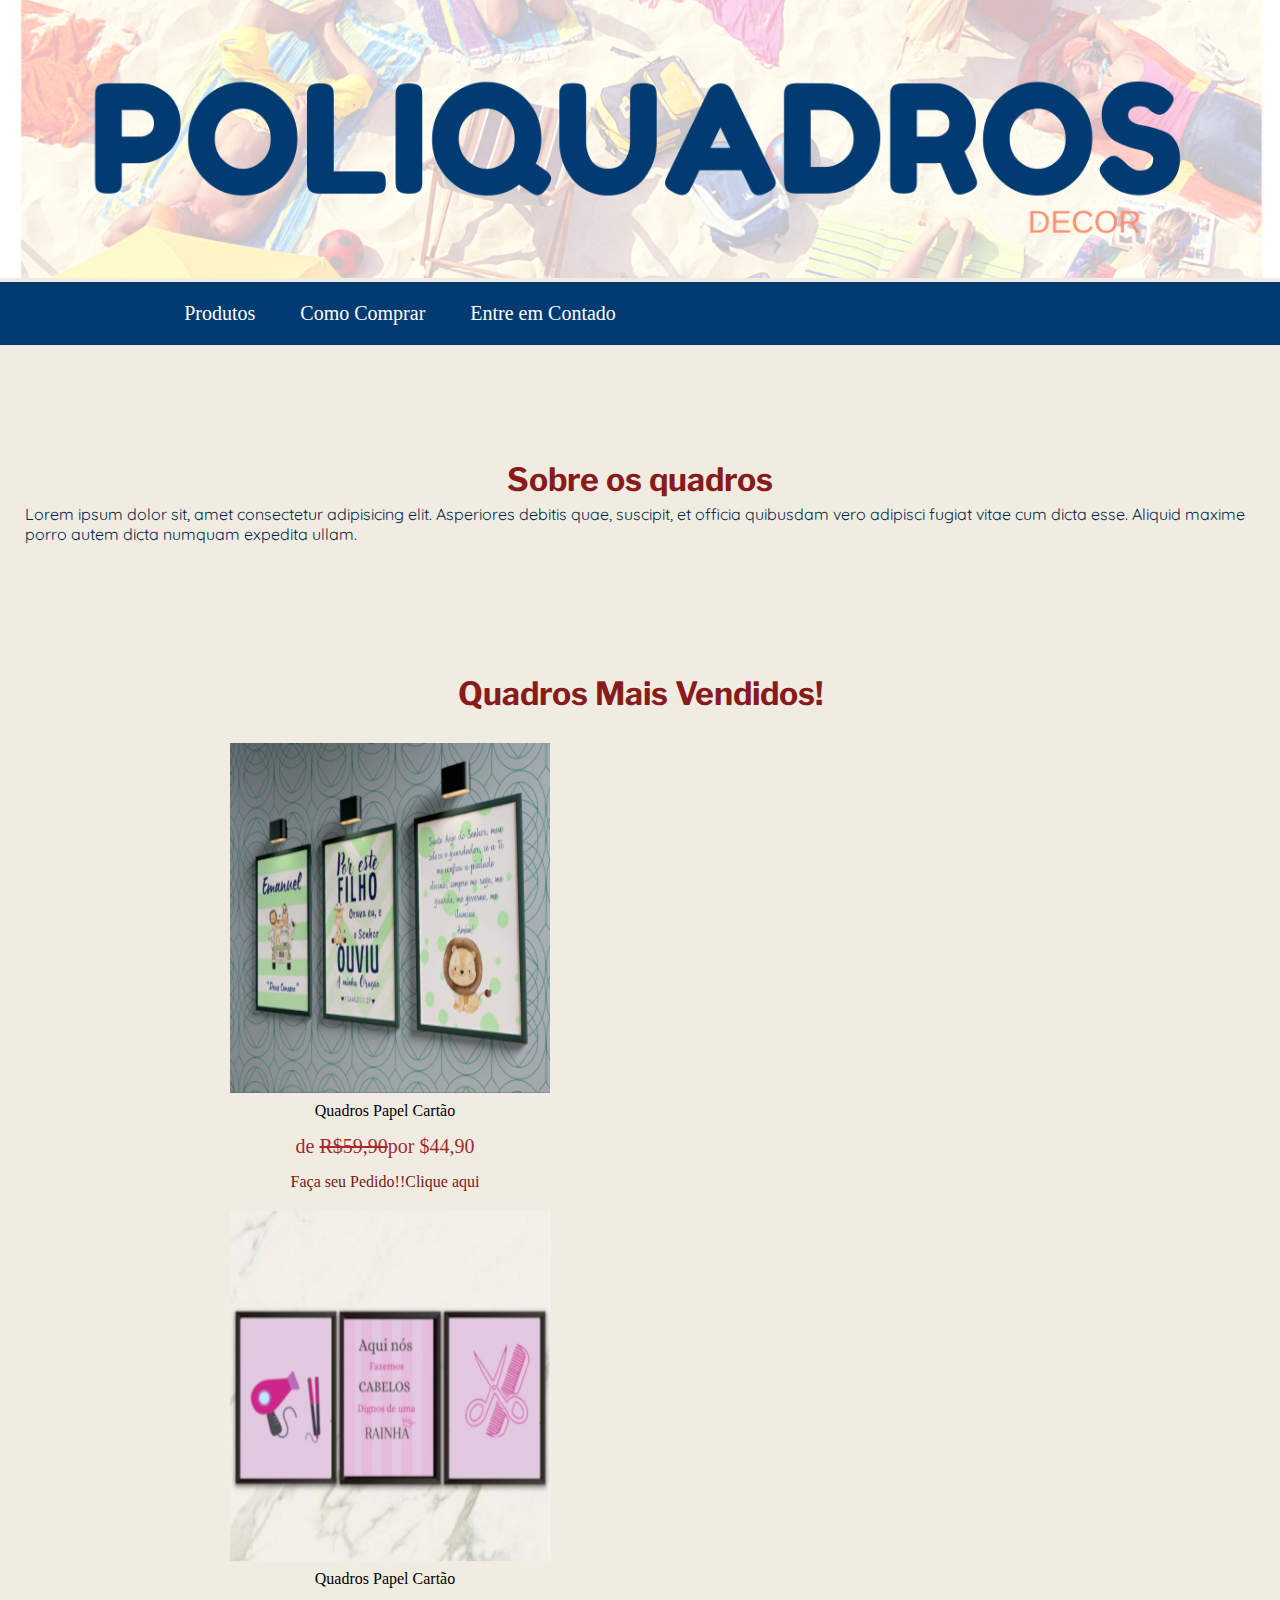
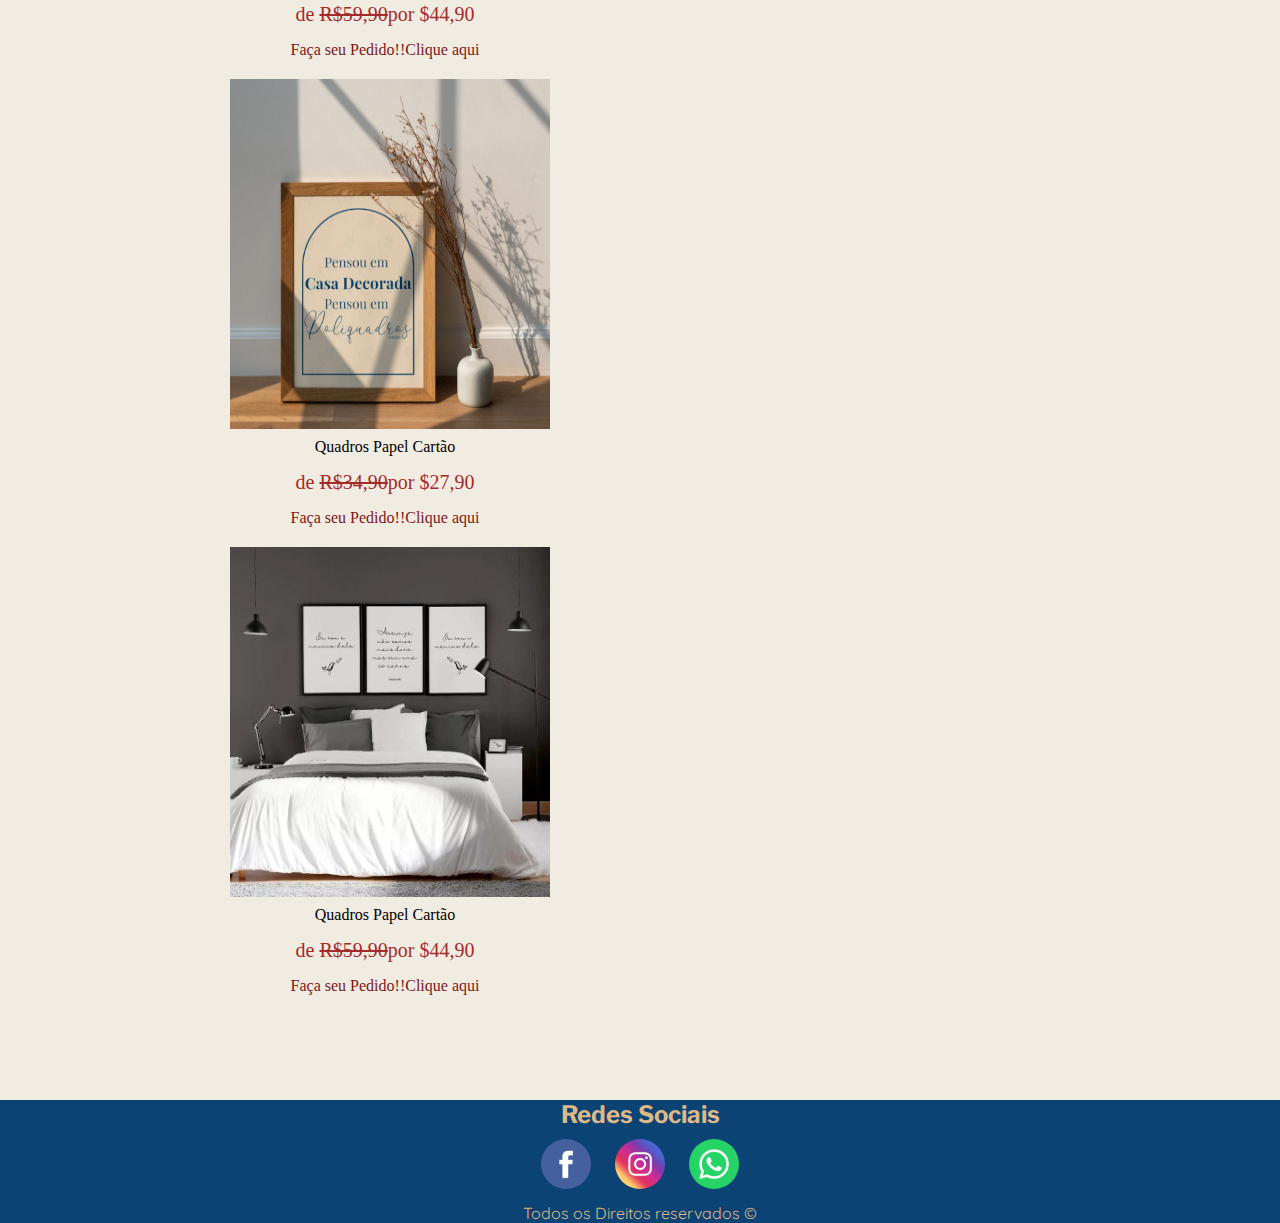
==== commit 603204f6: "preços" ====
--- a/index.html
+++ b/index.html
@@ -14,7 +14,7 @@
         <nav id="menu-h">
             <ul>
                 <li>
-                    <a href="#">Produtos</a>
+                    <a href="index.html">Produtos</a>
                 </li>
 
                 <li>
@@ -38,7 +38,7 @@
             <div id="produto">
                 <img src="imagens/quadro01.jpeg" alt="imagem">
                 <p>Quadros Papel Cartão</p>
-                <p style="font-size: 20px ; color: brown;"> de <s>R$24,90</s>por $19,90</p>
+                <p style="font-size: 20px ; color: brown;"> de <s>R$59,90</s>por $44,90</p>
                 <a href="#">
                     <p style="color:rgb(122, 24, 24) ;">Faça seu Pedido!!Clique aqui</p>
                 </a>
@@ -46,7 +46,7 @@
             <div id="produto">
                 <img src="imagens/quadro02.jpeg" alt="imagem">
                 <p>Quadros Papel Cartão</p>
-                <p style="font-size: 20px ; color: brown;"> de <s>R$24,90</s>por $19,90</p>
+                <p style="font-size: 20px ; color: brown;"> de <s>R$59,90</s>por $44,90</p>
                 <a href="#">
                     <p style="color:rgb(122, 24, 24) ;">Faça seu Pedido!!Clique aqui</p>
                 </a>
@@ -54,7 +54,7 @@
             <div id="produto">
                 <img src="imagens/quadro03.jpeg" alt="imagem">
                 <p>Quadros Papel Cartão</p>
-                <p style="font-size: 20px ; color: brown;"> de <s>R$24,90</s>por $19,90</p>
+                <p style="font-size: 20px ; color: brown;"> de <s>R$34,90</s>por $27,90</p>
                 <a href="#">
                     <p style="color:rgb(122, 24, 24) ;">Faça seu Pedido!!Clique aqui</p>
                 </a>
@@ -62,7 +62,7 @@
             <div id="produto">
                 <img src="imagens/quadro04.jpeg" alt="imagem">
                 <p>Quadros Papel Cartão</p>
-                <p style="font-size: 20px ; color: brown;"> de <s>R$24,90</s>por $19,90</p>
+                <p style="font-size: 20px ; color: brown;"> de <s>R$59,90</s>por $44,90</p>
                 <a href="#">
                     <p style="color:rgb(122, 24, 24) ;">Faça seu Pedido!!Clique aqui</p>
                 </a>
--- a/estilos/style.css
+++ b/estilos/style.css
@@ -67,7 +67,7 @@
 }
 
 #sobre h1{
-    color: #f5825e;
+    color: rgb(136, 28, 28);
     text-align: center;
     padding: 5px;
 }
